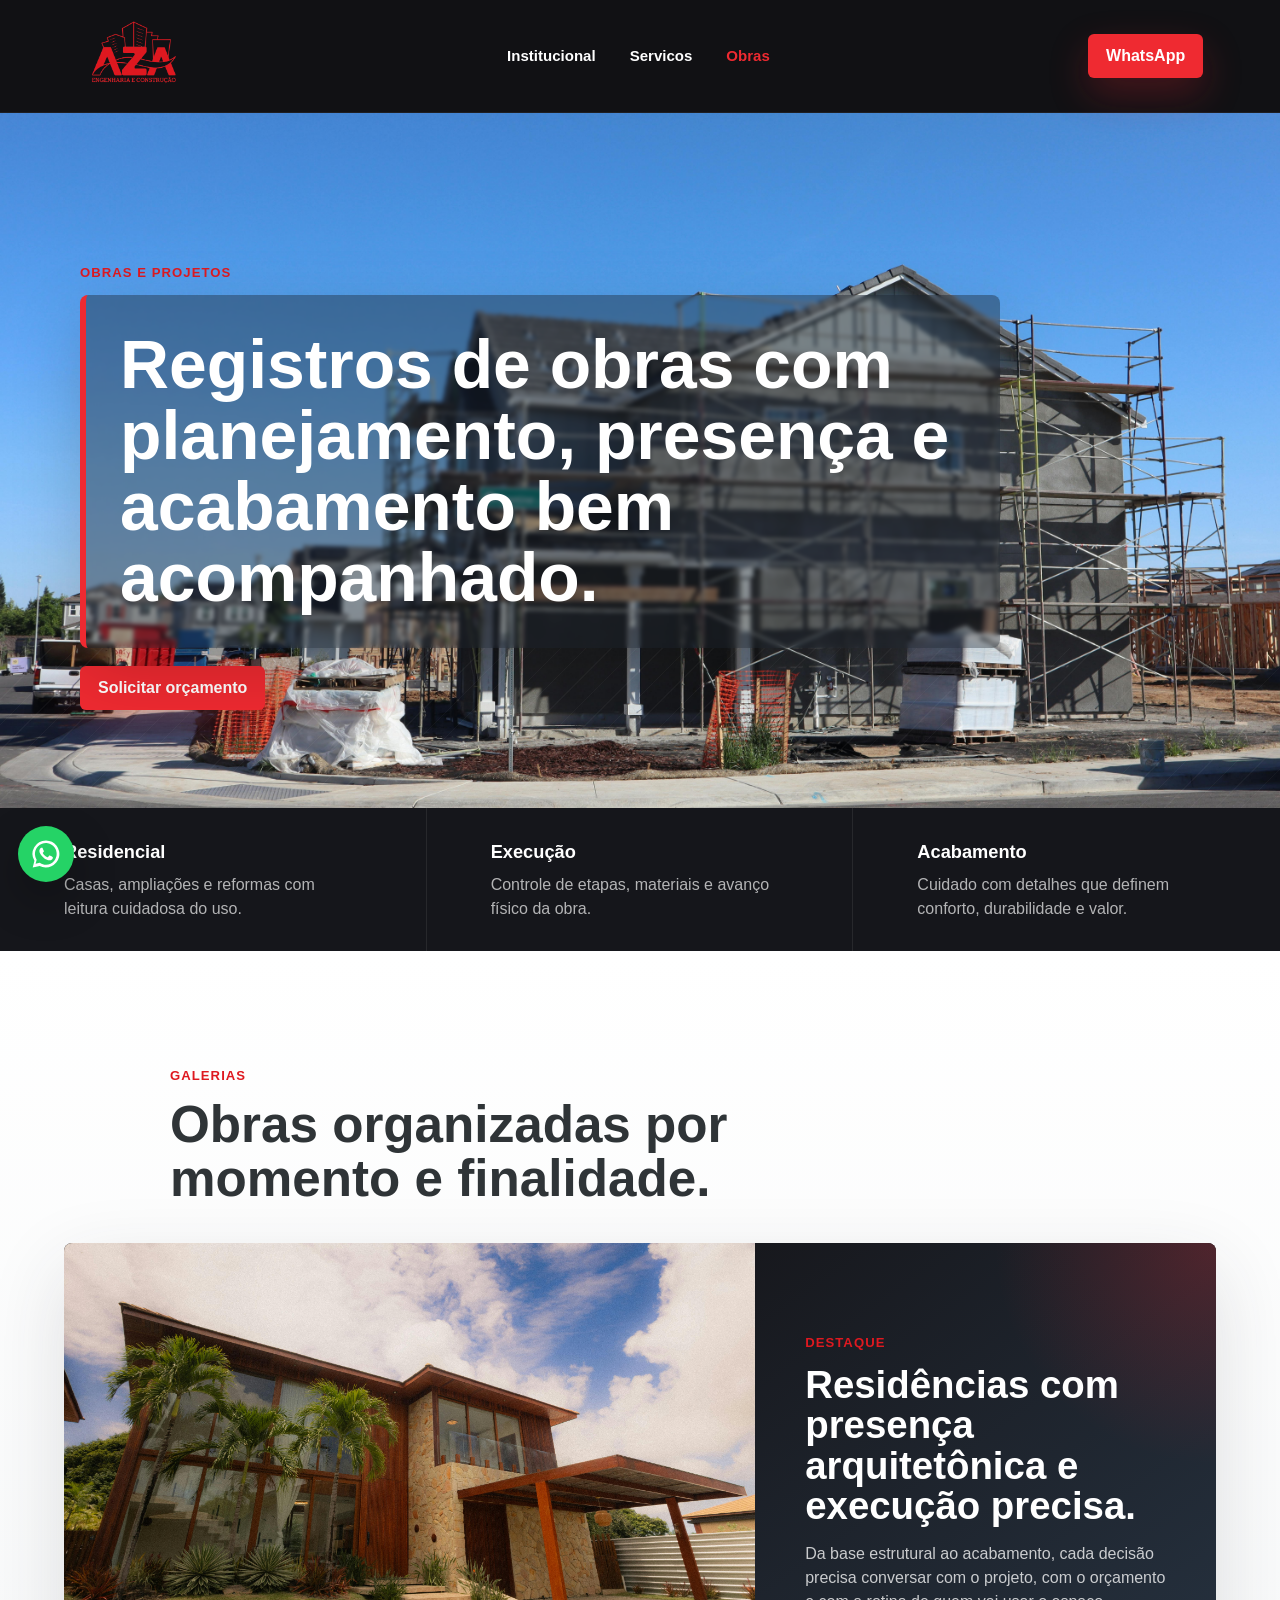
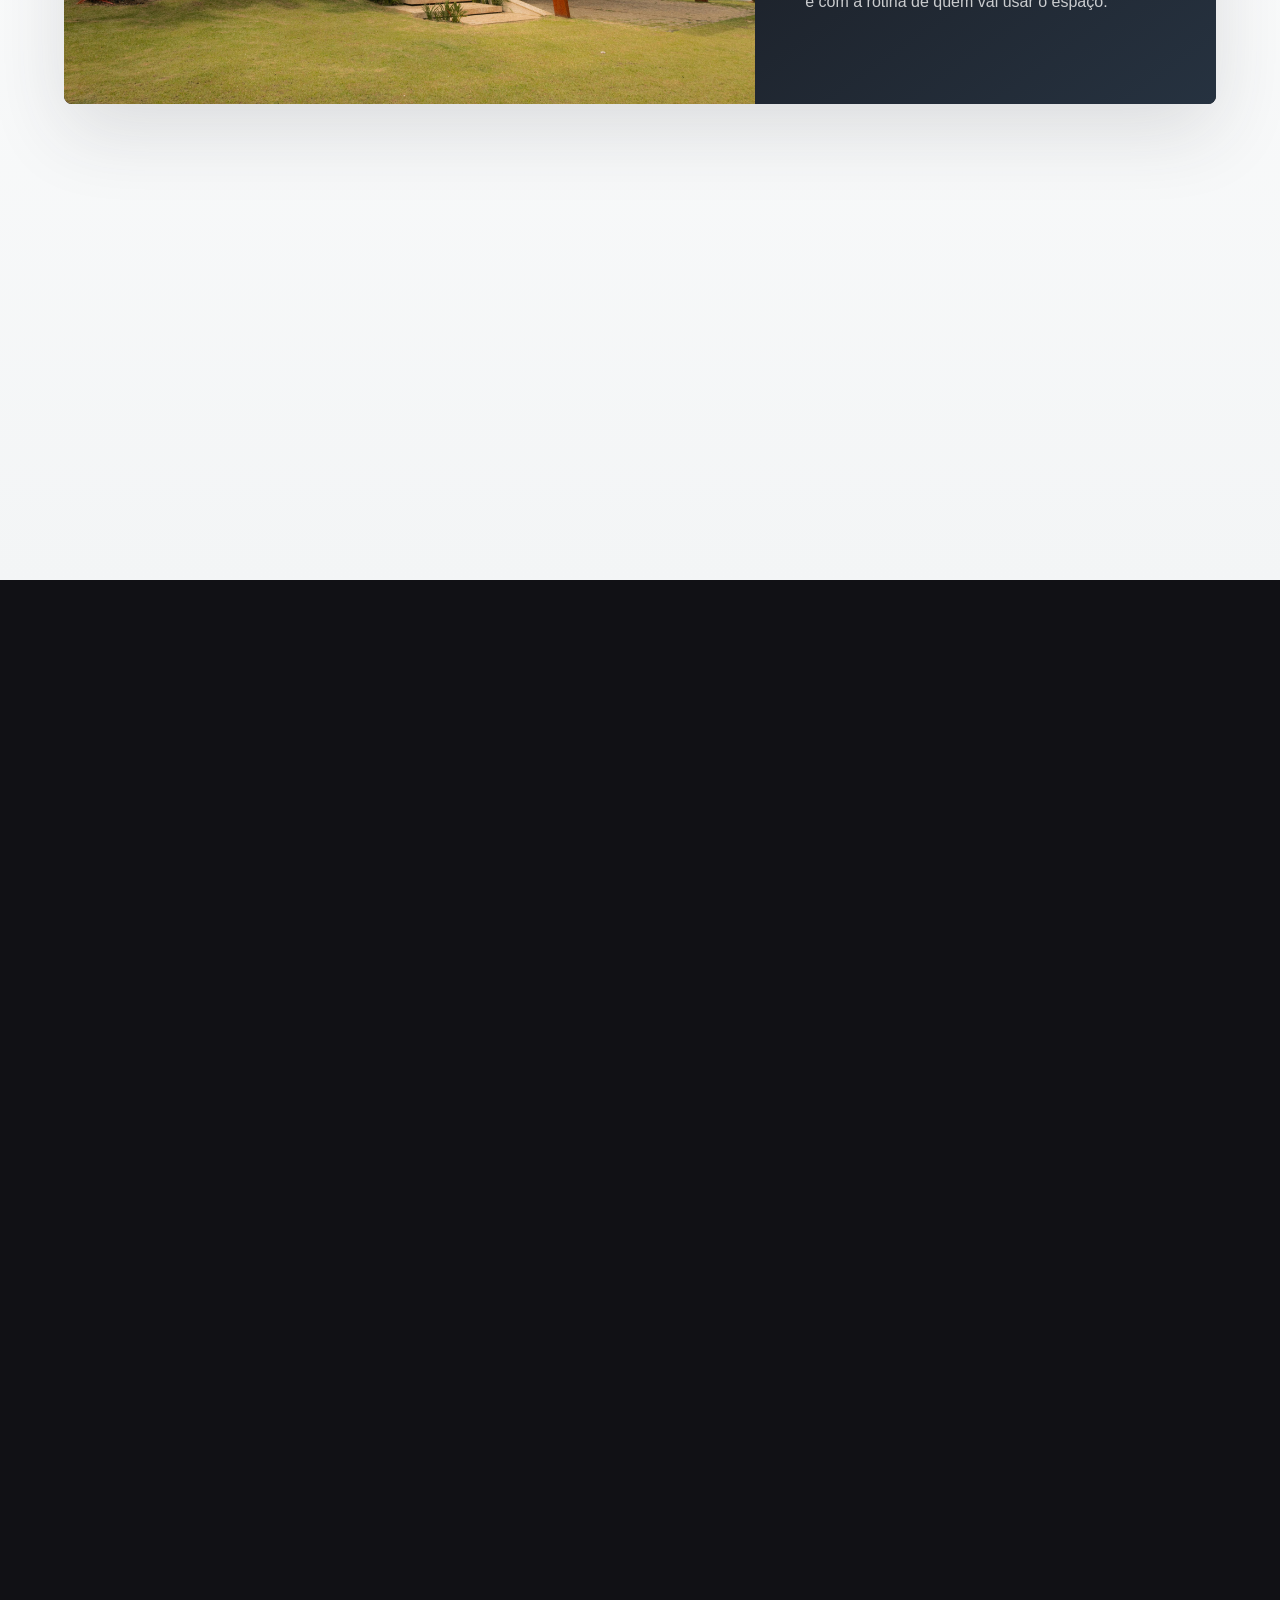
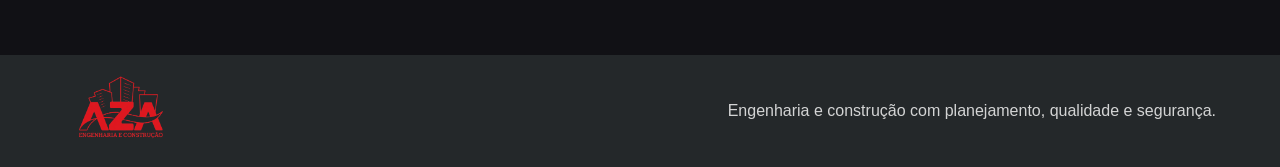
==== obras.html @ b83a1d50 "Separa pagina de obras" ====
<!doctype html>
<html lang="pt-BR">
  <head>
    <meta charset="utf-8">
    <meta name="viewport" content="width=device-width, initial-scale=1">
    <meta name="description" content="Obras e projetos da AZA Engenharia e Construção: registros de execução, acompanhamento técnico, reformas e construções.">
    <title>Obras | AZA Engenharia e Construção</title>
    <link rel="icon" href="assets/logos/favicon.ico" sizes="any">
    <link rel="icon" href="assets/logos/favicon-32x32.png" type="image/png" sizes="32x32">
    <link rel="icon" href="assets/logos/favicon-16x16.png" type="image/png" sizes="16x16">
    <link rel="apple-touch-icon" href="assets/logos/apple-touch-icon.png">
    <meta name="theme-color" content="#DE1920">
    <link rel="stylesheet" href="css/styles.css">
  </head>
  <body>
    <header class="site-header" aria-label="Cabecalho">
      <a class="brand" href="index.html" aria-label="AZA Engenharia e Construcao">
        <img src="assets/logos/aza-logo.png" alt="AZA Engenharia e Construção">
      </a>
      <nav class="nav" aria-label="Navegacao principal">
        <a href="index.html#sobre">Institucional</a>
        <a href="index.html#servicos">Servicos</a>
        <a class="is-active" href="obras.html">Obras</a>
      </nav>
      <a class="header-action" href="https://wa.me/5537999940536" target="_blank" rel="noopener">WhatsApp</a>
    </header>

    <main id="inicio">
      <section class="works-hero">
        <img src="assets/images/pexels-d-goug-211350543-37175980.jpg" alt="">
        <div class="works-hero-content">
          <p class="eyebrow">Obras e projetos</p>
          <h1>Registros de obras com planejamento, presença e acabamento bem acompanhado.</h1>
          <div class="hero-actions">
            <a class="btn btn-primary" href="https://wa.me/5537999940536" target="_blank" rel="noopener">Solicitar orçamento</a>
          </div>
        </div>
      </section>

      <section class="portfolio-intro reveal-group" aria-label="Resumo das obras">
        <div class="reveal">
          <strong>Residencial</strong>
          <span>Casas, ampliações e reformas com leitura cuidadosa do uso.</span>
        </div>
        <div class="reveal">
          <strong>Execução</strong>
          <span>Controle de etapas, materiais e avanço físico da obra.</span>
        </div>
        <div class="reveal">
          <strong>Acabamento</strong>
          <span>Cuidado com detalhes que definem conforto, durabilidade e valor.</span>
        </div>
      </section>

      <section class="section works-page">
        <div class="section-heading reveal">
          <p class="eyebrow">Galerias</p>
          <h2>Obras organizadas por momento e finalidade.</h2>
        </div>

        <div class="project-feature reveal">
          <img src="assets/images/pexels-alef-morais-336305364-34277690.jpg" alt="Residencia contemporanea com fachada em madeira, vidro e pedra">
          <div class="project-feature-copy">
            <p class="eyebrow">Destaque</p>
            <h3>Residências com presença arquitetônica e execução precisa.</h3>
            <p>Da base estrutural ao acabamento, cada decisão precisa conversar com o projeto, com o orçamento e com a rotina de quem vai usar o espaço.</p>
          </div>
        </div>

        <div class="work-grid work-grid-large reveal-group">
          <figure class="reveal work-item">
            <button class="work-trigger" type="button" data-gallery="residencial" aria-label="Abrir galeria de obras residenciais">
              <img src="assets/images/pexels-alef-morais-336305364-34277690.jpg" alt="Fachada residencial contemporanea">
              <figcaption>
                <strong>Obras residenciais</strong>
                <span>Casas, fachadas e soluções para morar melhor.</span>
              </figcaption>
            </button>
          </figure>
          <figure class="reveal work-item">
            <button class="work-trigger" type="button" data-gallery="execucao" aria-label="Abrir galeria de obras em execução">
              <img src="assets/images/pexels-construccion-total-2464540-12222682.jpg" alt="Obra em alvenaria com equipe em execução">
              <figcaption>
                <strong>Execução em campo</strong>
                <span>Estrutura, alvenaria, canteiro e acompanhamento.</span>
              </figcaption>
            </button>
          </figure>
          <figure class="reveal work-item">
            <button class="work-trigger" type="button" data-gallery="reformas" aria-label="Abrir galeria de reformas e ampliações">
              <img src="assets/images/pexels-mikael-blomkvist-8961555.jpg" alt="Equipe trabalhando em reforma residencial">
              <figcaption>
                <strong>Reformas e ampliações</strong>
                <span>Intervenções planejadas para atualizar espaços.</span>
              </figcaption>
            </button>
          </figure>
        </div>
      </section>

      <section class="portfolio-mosaic reveal-group" aria-label="Composição visual de obras">
        <img class="reveal mosaic-tall" src="assets/images/pexels-amar-35120035.jpg" alt="Detalhe arquitetônico de residencia">
        <img class="reveal" src="assets/images/pexels-artbovich-7598378.jpg" alt="Ambiente construido com acabamento contemporaneo">
        <img class="reveal" src="assets/images/pexels-construccion-total-2464540-32291649.jpg" alt="Canteiro de obras com estrutura em execução">
        <img class="reveal mosaic-wide" src="assets/images/pexels-francesco-ungaro-15798786.jpg" alt="Edificio com linhas arquitetonicas urbanas">
      </section>

      <section class="cta-band reveal" id="contato">
        <div>
          <p class="eyebrow">Contato</p>
          <h2>Quer planejar sua próxima obra?</h2>
          <p>Envie uma mensagem para alinhar escopo, prazo, localização e próximos passos.</p>
        </div>
        <div class="contact-actions">
          <a class="btn btn-primary" href="https://wa.me/5537999940536" target="_blank" rel="noopener">Chamar no WhatsApp</a>
          <a class="contact-link" href="mailto:julianoaza@hotmail.com">julianoaza@hotmail.com</a>
          <a class="contact-link" href="tel:+5537999940536">(37) 9 9994-0536</a>
        </div>
      </section>
    </main>

    <footer class="site-footer">
      <img src="assets/logos/aza-logo.png" alt="AZA Engenharia e Construção">
      <p>Engenharia e construção com planejamento, qualidade e segurança.</p>
    </footer>

    <a class="floating-whatsapp" href="https://wa.me/5537999940536" target="_blank" rel="noopener" aria-label="Chamar a AZA no WhatsApp">
      <svg viewBox="0 0 32 32" aria-hidden="true">
        <path d="M16.04 3.2A12.72 12.72 0 0 0 5.12 22.45L3.5 28.8l6.5-1.55A12.74 12.74 0 1 0 16.04 3.2Zm0 22.95c-2.05 0-3.96-.6-5.57-1.64l-.4-.25-3.86.92 1-3.75-.27-.42a10.22 10.22 0 1 1 9.1 5.14Zm5.72-7.63c-.31-.16-1.84-.91-2.13-1.01-.28-.11-.49-.16-.7.16-.2.31-.8 1.01-.98 1.21-.18.21-.36.23-.67.08-.31-.16-1.31-.48-2.5-1.54a9.35 9.35 0 0 1-1.73-2.14c-.18-.31-.02-.48.14-.64.14-.14.31-.36.47-.54.15-.18.2-.31.31-.52.1-.21.05-.39-.03-.54-.08-.16-.7-1.68-.96-2.3-.25-.6-.5-.52-.7-.53h-.6c-.21 0-.54.08-.83.39-.28.31-1.09 1.07-1.09 2.61s1.12 3.03 1.28 3.24c.16.21 2.2 3.36 5.33 4.71.75.32 1.33.51 1.78.65.75.24 1.43.2 1.97.12.6-.09 1.84-.75 2.1-1.48.26-.73.26-1.35.18-1.48-.08-.13-.28-.21-.6-.37Z"/>
      </svg>
    </a>

    <div class="gallery-modal" id="gallery-modal" aria-hidden="true">
      <div class="gallery-backdrop" data-gallery-close></div>
      <section class="gallery-dialog" role="dialog" aria-modal="true" aria-labelledby="gallery-title">
        <div class="gallery-header">
          <div>
            <p class="eyebrow">Galeria</p>
            <h2 id="gallery-title">Obras residenciais</h2>
          </div>
          <button class="gallery-close" type="button" data-gallery-close aria-label="Fechar galeria">×</button>
        </div>
        <div class="gallery-stage">
          <button class="gallery-nav gallery-prev" type="button" data-gallery-prev aria-label="Imagem anterior">‹</button>
          <img id="gallery-image" src="" alt="">
          <button class="gallery-nav gallery-next" type="button" data-gallery-next aria-label="Próxima imagem">›</button>
        </div>
        <p class="gallery-caption" id="gallery-caption"></p>
        <div class="gallery-thumbs" id="gallery-thumbs" aria-label="Miniaturas da galeria"></div>
      </section>
    </div>
    <script src="js/main.js"></script>
  </body>
</html>
---- css/styles.css ----
:root {
  --red: #de1920;
  --red-bright: #ef2a31;
  --red-dark: #9f1117;
  --red-soft: #fde6e7;
  --blue: #4f6f92;
  --blue-bright: #2ba7ff;
  --blue-dark: #234b70;
  --ink: #111115;
  --night: #292932;
  --graphite: #2f3437;
  --muted: #687277;
  --concrete: #e6e6e6;
  --paper: #ffffff;
  --off-white: #f7f8f8;
  --display: Georgia, "Times New Roman", serif;
  --body: Inter, Montserrat, "Segoe UI", Arial, sans-serif;
}

* {
  box-sizing: border-box;
}

html {
  scroll-behavior: smooth;
}

body {
  margin: 0;
  color: var(--graphite);
  background: var(--ink);
  font-family: var(--body);
  line-height: 1.5;
}

body.modal-open {
  overflow: hidden;
}

img {
  display: block;
  max-width: 100%;
}

a {
  color: inherit;
  text-decoration: none;
}

.site-header {
  position: sticky;
  top: 0;
  z-index: 10;
  display: flex;
  align-items: center;
  justify-content: space-between;
  gap: 24px;
  min-height: 86px;
  padding: 14px clamp(18px, 6vw, 80px);
  border-bottom: 1px solid rgba(255, 255, 255, .06);
  background: rgba(17, 17, 21, .94);
  backdrop-filter: blur(14px);
}

.brand img {
  width: 112px;
  height: auto;
}

.nav {
  display: flex;
  align-items: center;
  gap: clamp(14px, 3vw, 34px);
  color: var(--paper);
  font-size: .94rem;
  font-weight: 700;
}

.nav a:hover {
  color: var(--red-bright);
}

.nav a.is-active {
  color: var(--red-bright);
}

.header-action,
.btn {
  display: inline-flex;
  align-items: center;
  justify-content: center;
  min-height: 44px;
  padding: 0 18px;
  border-radius: 6px;
  font-weight: 800;
  line-height: 1;
}

.header-action {
  color: var(--paper);
  background: var(--red-bright);
  box-shadow: 0 16px 38px rgba(215, 38, 46, .28);
}

.header-action:hover {
  background: var(--red);
}

.hero {
  position: relative;
  min-height: calc(100vh - 86px);
  overflow: hidden;
  color: var(--paper);
  background:
    radial-gradient(circle at 88% 22%, rgba(43, 167, 255, .22), transparent 28%),
    linear-gradient(145deg, var(--ink), var(--night) 58%, #202027);
}

.hero-content {
  position: relative;
  display: grid;
  grid-template-columns: minmax(0, .9fr) minmax(360px, .86fr);
  align-items: center;
  gap: clamp(34px, 6vw, 96px);
  width: min(1220px, calc(100% - 36px));
  min-height: calc(100vh - 86px);
  margin: 0 auto;
  padding: clamp(54px, 8vw, 96px) 0 clamp(60px, 8vw, 104px);
}

.hero::before {
  position: absolute;
  right: -16vw;
  bottom: -12vw;
  width: 54vw;
  height: 54vw;
  content: "";
  border: 1px solid rgba(255, 255, 255, .09);
  border-radius: 50%;
}

.hero::after {
  position: absolute;
  inset: auto 0 0;
  height: 160px;
  content: "";
  background:
    linear-gradient(180deg, transparent, rgba(17, 17, 21, .74)),
    repeating-linear-gradient(135deg, rgba(255, 255, 255, .07) 0 1px, transparent 1px 19px);
  pointer-events: none;
}

.eyebrow {
  margin: 0 0 12px;
  color: var(--red);
  font-size: .82rem;
  font-weight: 900;
  letter-spacing: .08em;
  text-transform: uppercase;
}

.hero .eyebrow,
.cta-band .eyebrow {
  color: var(--red-bright);
}

h1,
h2,
h3,
p {
  overflow-wrap: anywhere;
}

h1,
h2 {
  margin: 0;
  line-height: 1.05;
}

h1 {
  max-width: 720px;
  font-family: var(--body);
  font-size: clamp(2.72rem, 6.4vw, 5.65rem);
  font-weight: 900;
  letter-spacing: 0;
}

h2 {
  max-width: 760px;
  font-family: var(--body);
  font-size: clamp(2rem, 4vw, 3.6rem);
  font-weight: 900;
}

h3 {
  margin: 0 0 10px;
  font-size: 1.12rem;
  line-height: 1.2;
}

.hero-text {
  max-width: 610px;
  margin: 22px 0 0;
  color: rgba(255, 255, 255, .9);
  font-size: clamp(1.02rem, 1.8vw, 1.2rem);
}

.hero-copy {
  position: relative;
  z-index: 1;
  animation: hero-copy-in .85s cubic-bezier(.2, .8, .2, 1) both;
}

.hero-copy h1::after {
  display: inline;
  color: var(--red-bright);
  content: ".";
}

.hero-actions,
.contact-actions {
  display: flex;
  flex-wrap: wrap;
  gap: 12px;
  margin-top: 24px;
}

.btn-primary {
  color: var(--paper);
  background: var(--red-bright);
  box-shadow: 0 18px 42px rgba(215, 38, 46, .26);
}

.btn-primary:hover {
  background: var(--red);
}

.btn-secondary {
  color: var(--paper);
  border: 1px solid rgba(255, 255, 255, .55);
  background: rgba(255, 255, 255, .08);
}

.hero-visual {
  position: relative;
  z-index: 1;
  min-height: 520px;
  animation: hero-visual-in 1s cubic-bezier(.2, .8, .2, 1) .12s both;
}

.hero-visual::before,
.hero-visual::after {
  position: absolute;
  content: "";
  pointer-events: none;
}

.hero-visual::before {
  inset: 28px -18px -28px 58px;
  border: 1px solid rgba(255, 255, 255, .12);
  border-radius: 36px;
}

.hero-visual::after {
  right: -34px;
  top: 42px;
  width: 132px;
  height: 132px;
  border-radius: 30px;
  background: linear-gradient(135deg, rgba(255, 63, 85, .78), rgba(43, 167, 255, .78));
  filter: blur(.2px);
  transform: rotate(12deg);
}

.hero-visual img {
  position: absolute;
  inset: 0;
  width: 100%;
  height: 100%;
  object-fit: cover;
  border-radius: 44px 44px 44px 8px;
  box-shadow: 0 36px 80px rgba(0, 0, 0, .36);
}

.hero-visual img::selection {
  background: transparent;
}

.hero-badge {
  position: absolute;
  left: -28px;
  bottom: 34px;
  width: min(280px, 74%);
  padding: 18px 20px;
  border: 1px solid rgba(255, 255, 255, .14);
  border-radius: 12px;
  color: var(--paper);
  background: rgba(17, 17, 21, .74);
  backdrop-filter: blur(12px);
  box-shadow: 0 20px 46px rgba(0, 0, 0, .26);
}

.hero-badge strong,
.hero-badge span {
  display: block;
}

.hero-badge strong {
  color: var(--red-bright);
  font-size: .8rem;
  letter-spacing: .08em;
}

.hero-badge span {
  margin-top: 3px;
  font-weight: 800;
}

.intro-strip {
  display: grid;
  grid-template-columns: repeat(3, 1fr);
  border-bottom: 1px solid rgba(255, 255, 255, .08);
  color: var(--paper);
  background: #15161b;
}

.intro-strip div {
  min-height: 128px;
  padding: 28px clamp(18px, 4vw, 52px);
  border-right: 1px solid rgba(255, 255, 255, .08);
}

.intro-strip div:last-child {
  border-right: 0;
}

.intro-strip strong,
.intro-strip span {
  display: block;
}

.intro-strip strong {
  margin-bottom: 6px;
  color: var(--paper);
  font-size: 1.1rem;
}

.intro-strip span {
  color: rgba(255, 255, 255, .68);
}

.section {
  padding: clamp(64px, 9vw, 116px) clamp(18px, 5vw, 72px);
  background: var(--paper);
}

.section-heading {
  max-width: 940px;
  margin: 0 auto 38px;
}

.service-grid,
.work-grid {
  display: grid;
  width: min(1180px, 100%);
  margin: 0 auto;
  gap: 18px;
}

.service-grid {
  grid-template-columns: repeat(4, 1fr);
}

.service-card {
  min-height: 318px;
  border: 0;
  border-radius: 14px;
  background: transparent;
  perspective: 1200px;
}

.service-card:focus {
  outline: 0;
}

.service-card:focus-visible .service-card-inner {
  outline: 3px solid rgba(79, 111, 146, .48);
  outline-offset: 5px;
}

.service-card-inner {
  position: relative;
  width: 100%;
  height: 100%;
  min-height: 318px;
  border-radius: 14px;
  box-shadow: 0 24px 68px rgba(47, 52, 55, .12);
  transform-style: preserve-3d;
  transition: transform .72s cubic-bezier(.2, .8, .2, 1), box-shadow .32s ease;
}

.service-card:hover .service-card-inner,
.service-card:focus-within .service-card-inner,
.service-card:focus .service-card-inner {
  box-shadow: 0 34px 88px rgba(47, 52, 55, .18);
  transform: rotateY(180deg);
}

.service-face {
  position: absolute;
  inset: 0;
  display: flex;
  flex-direction: column;
  justify-content: flex-end;
  overflow: hidden;
  padding: 26px;
  border-radius: 14px;
  backface-visibility: hidden;
}

.service-front {
  color: var(--paper);
  background: var(--ink);
}

.service-front::before,
.service-front::after {
  position: absolute;
  inset: 0;
  content: "";
}

.service-front::before {
  z-index: 1;
  background:
    linear-gradient(180deg, rgba(17, 17, 21, 0), rgba(17, 17, 21, .76)),
    linear-gradient(135deg, rgba(222, 25, 32, .34), rgba(35, 75, 112, .18) 46%, transparent);
}

.service-front::after {
  z-index: 2;
  background: repeating-linear-gradient(135deg, rgba(255, 255, 255, .13) 0 1px, transparent 1px 18px);
  opacity: .18;
}

.service-front img {
  position: absolute;
  inset: 0;
  width: 100%;
  height: 100%;
  object-fit: cover;
  transition: transform .72s cubic-bezier(.2, .8, .2, 1);
}

.service-card:hover .service-front img,
.service-card:focus .service-front img {
  transform: scale(1.08);
}

.service-front .service-icon,
.service-front h3 {
  position: relative;
  z-index: 3;
}

.service-back {
  color: var(--paper);
  background:
    radial-gradient(circle at 20% 0, rgba(239, 42, 49, .32), transparent 38%),
    linear-gradient(145deg, var(--ink), var(--blue-dark));
  transform: rotateY(180deg);
}

.service-back::after {
  position: absolute;
  right: -68px;
  bottom: -74px;
  width: 190px;
  height: 190px;
  content: "";
  border: 1px solid rgba(255, 255, 255, .13);
  border-radius: 50%;
}

.service-icon {
  display: inline-flex;
  align-items: center;
  justify-content: center;
  width: 42px;
  height: 42px;
  margin-bottom: 22px;
  border-radius: 6px;
  color: var(--paper);
  background: linear-gradient(135deg, var(--red-bright), var(--red-dark));
  font-weight: 900;
}

.service-card p {
  margin: 0;
  color: rgba(255, 255, 255, .78);
}

.service-card h3,
.service-card p,
.service-card .service-icon {
  position: relative;
  z-index: 1;
}

.about-band {
  position: relative;
  display: grid;
  grid-template-columns: minmax(0, 1.1fr) minmax(320px, .9fr);
  overflow: hidden;
  color: var(--paper);
  background:
    radial-gradient(circle at 78% 48%, rgba(222, 25, 32, .12), transparent 25%),
    radial-gradient(circle at 92% 18%, rgba(79, 111, 146, .16), transparent 28%),
    linear-gradient(100deg, #242a32 0%, #20252c 48%, #191d23 100%);
}

.about-band::before {
  position: absolute;
  inset: 0;
  content: "";
  background:
    radial-gradient(circle at 79% 52%, rgba(222, 25, 32, .13), transparent 20%),
    linear-gradient(90deg, transparent 0 42%, rgba(255, 255, 255, .025) 62%, transparent);
  pointer-events: none;
}

.about-copy {
  position: relative;
  z-index: 1;
  padding: clamp(46px, 6vw, 74px) clamp(18px, 7vw, 96px);
}

.about-copy p:not(.eyebrow) {
  max-width: 650px;
  color: rgba(255, 255, 255, .72);
  font-size: 1.04rem;
}

.about-panel {
  position: relative;
  z-index: 1;
  display: grid;
  min-height: 330px;
  overflow: hidden;
  place-items: center;
  padding: 28px 42px;
  background: transparent;
}

.about-panel::after {
  position: absolute;
  right: -16%;
  bottom: -28%;
  width: 52%;
  aspect-ratio: 1;
  content: "";
  border: 1px solid rgba(222, 25, 32, .16);
  border-radius: 50%;
}

.animated-logo {
  position: relative;
  width: min(500px, 88%);
  aspect-ratio: 1448 / 1086;
  filter: drop-shadow(0 34px 58px rgba(0, 0, 0, .32));
}

.logo-layer {
  position: absolute;
  inset: 0;
  width: 100%;
  height: 100%;
  object-fit: contain;
  filter: invert(18%) sepia(95%) saturate(4400%) hue-rotate(349deg) brightness(96%) contrast(98%);
  pointer-events: none;
}

.logo-buildings {
  opacity: 0;
  clip-path: inset(100% 0 0 0);
  transform: translateY(38px);
  transform-origin: 50% 70%;
}

.logo-letters {
  opacity: 0;
  transform: translateY(22px) scale(.93);
  transform-origin: 50% 58%;
}

.logo-swoosh {
  opacity: 0;
  transform: translateX(-48px);
}

.logo-phrase {
  opacity: 0;
  transform: translateY(12px);
}

.about-panel.is-visible .logo-buildings {
  animation: buildings-reveal 1.15s cubic-bezier(.2, .8, .2, 1) both;
}

.about-panel.is-visible .logo-letters {
  animation: letters-settle .78s cubic-bezier(.2, .8, .2, 1) .34s both;
}

.about-panel.is-visible .logo-swoosh {
  animation: swoosh-settle .82s cubic-bezier(.2, .8, .2, 1) .56s both;
}

.about-panel.is-visible .logo-phrase {
  animation: phrase-in .62s ease .82s both;
}

.logo-shine {
  position: absolute;
  left: 22%;
  top: 52%;
  width: 58%;
  height: 13%;
  overflow: hidden;
  border-radius: 999px;
  opacity: 1;
  transform: rotate(-5deg);
  pointer-events: none;
}

.logo-shine::before {
  position: absolute;
  inset: -80% auto -80% -35%;
  width: 28%;
  content: "";
  background: linear-gradient(90deg, transparent, rgba(255, 255, 255, .95), rgba(239, 42, 49, .38), transparent);
  transform: skewX(-20deg);
}

.about-panel.is-visible .logo-shine::before {
  animation: shine-sweep 1.55s ease-in-out .95s 1 both;
}

.logo-spark {
  position: absolute;
  right: 8.5%;
  top: 49%;
  width: 18px;
  height: 18px;
  opacity: 0;
  clip-path: polygon(50% 0, 58% 39%, 100% 50%, 58% 61%, 50% 100%, 42% 61%, 0 50%, 42% 39%);
  background: rgba(255, 255, 255, .9);
  filter: drop-shadow(0 0 7px rgba(255, 255, 255, .72)) drop-shadow(0 0 12px rgba(239, 42, 49, .5)) blur(.25px);
  pointer-events: none;
}

.about-panel.is-visible .logo-spark {
  animation: spark-pop 1.55s ease-in-out .95s 1 both;
}

.works {
  background: var(--paper);
}

.works-hero {
  position: relative;
  display: grid;
  min-height: calc(86vh - 86px);
  overflow: hidden;
  color: var(--paper);
  background: var(--ink);
  place-items: end start;
}

.works-hero > img {
  position: absolute;
  inset: 0;
  width: 100%;
  height: 100%;
  object-fit: cover;
}

.works-hero::before {
  position: absolute;
  inset: 0;
  content: "";
  background:
    linear-gradient(90deg, rgba(17, 17, 21, .9), rgba(17, 17, 21, .5) 46%, rgba(17, 17, 21, .16)),
    linear-gradient(0deg, rgba(17, 17, 21, .82), transparent 56%);
}

.works-hero::after {
  position: absolute;
  inset: auto 0 0;
  height: 160px;
  content: "";
  background: repeating-linear-gradient(135deg, rgba(255, 255, 255, .12) 0 1px, transparent 1px 18px);
  opacity: .28;
  pointer-events: none;
}

.works-hero-content {
  position: relative;
  z-index: 1;
  width: min(1120px, calc(100% - 36px));
  margin: 0 auto;
  padding: clamp(86px, 12vw, 150px) 0 clamp(58px, 9vw, 98px);
}

.works-hero h1 {
  max-width: 920px;
  padding: clamp(18px, 3vw, 34px);
  border-left: 6px solid var(--red-bright);
  border-radius: 8px;
  background: rgba(24, 32, 42, .42);
  box-shadow: 0 24px 70px rgba(0, 0, 0, .18);
  backdrop-filter: blur(2px);
  font-size: clamp(2.42rem, 5.3vw, 5.1rem);
}

.works-hero .hero-actions {
  margin-top: 18px;
}

.portfolio-intro {
  display: grid;
  grid-template-columns: repeat(3, 1fr);
  color: var(--paper);
  background: #15161b;
}

.portfolio-intro div {
  min-height: 142px;
  padding: 30px clamp(18px, 5vw, 68px);
  border-right: 1px solid rgba(255, 255, 255, .08);
}

.portfolio-intro div:last-child {
  border-right: 0;
}

.portfolio-intro strong,
.portfolio-intro span {
  display: block;
}

.portfolio-intro strong {
  margin-bottom: 8px;
  color: var(--paper);
  font-size: 1.14rem;
}

.portfolio-intro span {
  max-width: 360px;
  color: rgba(255, 255, 255, .68);
}

.works-page {
  background:
    linear-gradient(180deg, var(--paper), #f3f5f6);
}

.project-feature {
  display: grid;
  grid-template-columns: minmax(0, 1.08fr) minmax(300px, .72fr);
  align-items: stretch;
  width: min(1180px, 100%);
  margin: 0 auto 20px;
  overflow: hidden;
  border-radius: 8px;
  background: var(--ink);
  box-shadow: 0 26px 78px rgba(47, 52, 55, .14);
}

.project-feature img {
  width: 100%;
  height: 100%;
  min-height: 390px;
  object-fit: cover;
}

.project-feature-copy {
  display: flex;
  flex-direction: column;
  justify-content: center;
  padding: clamp(28px, 4vw, 50px);
  color: var(--paper);
  background:
    radial-gradient(circle at 100% 0, rgba(239, 42, 49, .24), transparent 34%),
    linear-gradient(145deg, #17181d, #263240);
}

.project-feature-copy h3 {
  max-width: 520px;
  margin-bottom: 16px;
  font-size: clamp(1.65rem, 3vw, 2.55rem);
  line-height: 1.05;
}

.project-feature-copy p:not(.eyebrow) {
  max-width: 520px;
  margin: 0;
  color: rgba(255, 255, 255, .76);
}

.work-grid {
  grid-template-columns: repeat(2, 1fr);
}

.work-grid-large {
  grid-template-columns: repeat(3, 1fr);
}

figure {
  margin: 0;
  overflow: hidden;
  border-radius: 8px;
  background: var(--off-white);
  box-shadow: 0 22px 58px rgba(47, 52, 55, .08);
  transition: transform .32s ease, box-shadow .32s ease;
}

figure:hover {
  box-shadow: 0 30px 76px rgba(47, 52, 55, .14);
  transform: translateY(-6px);
}

.work-trigger {
  display: block;
  width: 100%;
  padding: 0;
  border: 0;
  color: inherit;
  background: transparent;
  cursor: pointer;
  font: inherit;
  text-align: left;
}

.work-trigger:focus-visible {
  outline: 3px solid rgba(79, 111, 146, .48);
  outline-offset: 5px;
}

figure img {
  width: 100%;
  aspect-ratio: 16 / 10;
  object-fit: cover;
}

figcaption {
  padding: 16px 18px;
  border-top: 4px solid var(--blue);
  font-weight: 800;
}

figcaption strong,
figcaption span {
  display: block;
}

figcaption span {
  margin-top: 4px;
  color: var(--muted);
  font-size: .92rem;
  font-weight: 700;
}

.portfolio-mosaic {
  display: grid;
  grid-template-columns: 1.05fr .95fr 1fr;
  grid-auto-rows: minmax(220px, 28vw);
  gap: 14px;
  padding: 14px;
  background: var(--ink);
}

.portfolio-mosaic img {
  width: 100%;
  height: 100%;
  min-height: 220px;
  object-fit: cover;
  border-radius: 8px;
}

.mosaic-tall {
  grid-row: span 2;
}

.mosaic-wide {
  grid-column: span 2;
}

.gallery-modal {
  position: fixed;
  inset: 0;
  z-index: 50;
  display: grid;
  place-items: center;
  padding: 22px;
  opacity: 0;
  pointer-events: none;
  transition: opacity .28s ease;
}

.gallery-modal.is-open {
  opacity: 1;
  pointer-events: auto;
}

.gallery-backdrop {
  position: absolute;
  inset: 0;
  background: rgba(17, 17, 21, .82);
  backdrop-filter: blur(10px);
}

.gallery-dialog {
  position: relative;
  width: min(980px, 100%);
  max-height: calc(100vh - 44px);
  overflow: hidden;
  padding: clamp(16px, 2.2vw, 24px);
  border: 1px solid rgba(255, 255, 255, .12);
  border-radius: 16px;
  color: var(--paper);
  background:
    radial-gradient(circle at 18% 0, rgba(222, 25, 32, .2), transparent 30%),
    linear-gradient(145deg, #15161b, #242833);
  box-shadow: 0 34px 100px rgba(0, 0, 0, .46);
  transform: translateY(18px) scale(.98);
  transition: transform .28s ease;
}

.gallery-modal.is-open .gallery-dialog {
  transform: translateY(0) scale(1);
}

.gallery-header {
  display: flex;
  align-items: flex-start;
  justify-content: space-between;
  gap: 18px;
  margin-bottom: 14px;
}

.gallery-header h2 {
  font-size: clamp(1.55rem, 3vw, 2.55rem);
}

.gallery-close {
  display: grid;
  flex: 0 0 auto;
  width: 44px;
  height: 44px;
  place-items: center;
  border: 1px solid rgba(255, 255, 255, .16);
  border-radius: 50%;
  color: var(--paper);
  background: rgba(255, 255, 255, .08);
  cursor: pointer;
  font-size: 2rem;
  line-height: 1;
}

.gallery-stage {
  position: relative;
  display: flex;
  min-height: 0;
  overflow: hidden;
  align-items: center;
  justify-content: center;
  padding: 10px;
  border-radius: 12px;
  background: rgba(0, 0, 0, .22);
}

.gallery-stage img {
  width: auto;
  height: auto;
  max-width: 100%;
  max-height: min(50vh, 470px);
  object-fit: contain;
  border-radius: 8px;
}

.gallery-nav {
  position: absolute;
  top: 50%;
  z-index: 2;
  display: grid;
  width: 46px;
  height: 46px;
  place-items: center;
  border: 1px solid rgba(255, 255, 255, .16);
  border-radius: 50%;
  color: var(--paper);
  background: rgba(17, 17, 21, .68);
  cursor: pointer;
  font-size: 2.4rem;
  line-height: 1;
  transform: translateY(-50%);
}

.gallery-prev {
  left: 14px;
}

.gallery-next {
  right: 14px;
}

.gallery-caption {
  min-height: 20px;
  margin: 10px 0 12px;
  color: rgba(255, 255, 255, .76);
  font-weight: 700;
}

.gallery-thumbs {
  display: grid;
  grid-template-columns: repeat(6, 1fr);
  gap: 10px;
}

.gallery-thumb {
  height: clamp(48px, 7vh, 64px);
  overflow: hidden;
  padding: 0;
  border: 2px solid transparent;
  border-radius: 8px;
  background: rgba(255, 255, 255, .08);
  cursor: pointer;
}

.gallery-thumb.is-active {
  border-color: var(--red-bright);
}

.gallery-thumb img {
  width: 100%;
  height: 100%;
  object-fit: cover;
}

.cta-band {
  display: flex;
  align-items: center;
  justify-content: space-between;
  gap: 32px;
  padding: clamp(34px, 5vw, 58px) clamp(18px, 7vw, 96px);
  color: var(--paper);
  background:
    linear-gradient(110deg, rgba(17, 17, 21, .94), rgba(35, 75, 112, .9) 48%, rgba(142, 31, 36, .88)),
    var(--ink);
}

.cta-band h2 {
  max-width: 620px;
  font-size: clamp(2rem, 4vw, 3.1rem);
}

.cta-band p:not(.eyebrow) {
  max-width: 560px;
  margin: 16px 0 0;
  color: rgba(255, 255, 255, .86);
}

.contact-actions {
  justify-content: flex-end;
  min-width: min(390px, 100%);
  margin-top: 0;
}

.contact-link {
  display: block;
  width: 100%;
  color: rgba(255, 255, 255, .92);
  font-weight: 800;
  line-height: 1.2;
  text-align: right;
}

.site-footer {
  display: flex;
  align-items: center;
  justify-content: space-between;
  gap: 22px;
  min-height: 86px;
  padding: 14px clamp(18px, 5vw, 72px);
  color: rgba(255, 255, 255, .8);
  background: #24282a;
}

.site-footer img {
  width: 112px;
}

.site-footer p {
  max-width: 520px;
  margin: 0;
  text-align: right;
}

.floating-whatsapp {
  position: fixed;
  left: 18px;
  bottom: 18px;
  z-index: 20;
  display: grid;
  width: 56px;
  height: 56px;
  place-items: center;
  border: 0;
  border-radius: 50%;
  color: var(--paper);
  background: #25d366;
  box-shadow: 0 18px 44px rgba(0, 0, 0, .25);
  animation: whatsapp-float 3.8s ease-in-out infinite;
}

.floating-whatsapp svg {
  width: 34px;
  height: 34px;
  fill: currentColor;
}

.floating-whatsapp:hover {
  transform: translateY(-2px);
}

.reveal {
  opacity: 0;
  transform: translateY(34px);
  transition: opacity .7s ease, transform .7s cubic-bezier(.2, .8, .2, 1);
  transition-delay: var(--reveal-delay, 0ms);
}

.reveal.is-visible {
  opacity: 1;
  transform: translateY(0);
}

@keyframes hero-copy-in {
  from {
    opacity: 0;
    transform: translateY(24px);
  }
  to {
    opacity: 1;
    transform: translateY(0);
  }
}

@keyframes hero-visual-in {
  from {
    opacity: 0;
    transform: translateY(28px) scale(.96);
  }
  to {
    opacity: 1;
    transform: translateY(0) scale(1);
  }
}

@keyframes whatsapp-float {
  0%,
  100% {
    transform: translateY(0);
  }
  50% {
    transform: translateY(-5px);
  }
}

@keyframes buildings-reveal {
  from {
    opacity: 0;
    clip-path: inset(100% 0 0 0);
    transform: translateY(38px);
  }
  64% {
    opacity: 1;
  }
  to {
    opacity: 1;
    clip-path: inset(0 0 0 0);
    transform: translateY(0);
  }
}

@keyframes letters-settle {
  from {
    opacity: 0;
    transform: translateY(22px) scale(.93);
  }
  to {
    opacity: 1;
    transform: translateY(0) scale(1);
  }
}

@keyframes swoosh-settle {
  from {
    opacity: 0;
    transform: translateX(-48px);
  }
  to {
    opacity: 1;
    transform: translateX(0);
  }
}

@keyframes phrase-in {
  from {
    opacity: 0;
    transform: translateY(12px);
  }
  to {
    opacity: 1;
    transform: translateY(0);
  }
}

@keyframes shine-sweep {
  0%,
  10% {
    left: -35%;
    opacity: 0;
  }
  18% {
    opacity: .95;
  }
  34% {
    left: 112%;
    opacity: 0;
  }
  100% {
    left: 112%;
    opacity: 0;
  }
}

@keyframes spark-pop {
  0%,
  28%,
  100% {
    opacity: 0;
    transform: scale(.35) rotate(0deg);
  }
  34% {
    opacity: .9;
    transform: scale(.82) rotate(18deg);
  }
  43% {
    opacity: 0;
    transform: scale(1.35) rotate(38deg);
  }
}

@media (prefers-reduced-motion: reduce) {
  *,
  *::before,
  *::after {
    animation-duration: .001ms !important;
    animation-iteration-count: 1 !important;
    scroll-behavior: auto !important;
    transition-duration: .001ms !important;
  }

  .reveal {
    opacity: 1;
    transform: none;
  }
}

@media (max-width: 900px) {
  .site-header {
    flex-wrap: wrap;
    gap: 12px 18px;
    min-height: 0;
  }

  .nav {
    order: 3;
    width: 100%;
    justify-content: space-between;
  }

  .intro-strip,
  .portfolio-intro,
  .service-grid,
  .work-grid,
  .work-grid-large,
  .project-feature,
  .about-band {
    grid-template-columns: 1fr;
  }

  .intro-strip div {
    border-right: 0;
    border-bottom: 1px solid rgba(255, 255, 255, .08);
  }

  .portfolio-intro div {
    border-right: 0;
    border-bottom: 1px solid rgba(255, 255, 255, .08);
  }

  .hero-content {
    grid-template-columns: 1fr;
    min-height: auto;
    padding: 54px 0 68px;
  }

  .hero-visual {
    min-height: 390px;
  }

  .service-card,
  .service-card-inner {
    min-height: 280px;
  }

  .about-panel {
    min-height: 280px;
  }

  .project-feature img {
    min-height: 320px;
  }

  .portfolio-mosaic {
    grid-template-columns: 1fr 1fr;
    grid-auto-rows: minmax(190px, 38vw);
  }

  .cta-band,
  .site-footer {
    align-items: flex-start;
    flex-direction: column;
  }

  .contact-actions {
    justify-content: flex-start;
  }

  .contact-link,
  .site-footer p {
    text-align: left;
  }

  .gallery-thumbs {
    grid-template-columns: repeat(3, 1fr);
  }
}

@media (max-width: 560px) {
  .brand img {
    width: 94px;
  }

  .header-action {
    min-height: 40px;
    padding: 0 12px;
    font-size: .86rem;
  }

  .nav {
    gap: 8px;
    font-size: .82rem;
    overflow-x: auto;
    padding-bottom: 2px;
  }

  h1 {
    font-size: clamp(2.25rem, 12vw, 3.2rem);
  }

  h2 {
    font-size: clamp(1.9rem, 9vw, 2.65rem);
  }

  .hero {
    min-height: auto;
  }

  .hero-content {
    width: calc(100% - 32px);
    padding: 40px 0 52px;
  }

  .works-hero-content {
    width: calc(100% - 32px);
    padding: 58px 0 56px;
  }

  .btn {
    width: 100%;
  }

  .service-card {
    min-height: 0;
  }

  .service-card,
  .service-card-inner {
    min-height: 245px;
  }

  .service-face {
    padding: 20px;
  }

  .hero-visual {
    min-height: 280px;
  }

  .works-hero {
    min-height: auto;
  }

  .works-hero h1 {
    font-size: clamp(2.16rem, 11vw, 3rem);
  }

  .project-feature img {
    min-height: 260px;
  }

  .portfolio-mosaic {
    grid-template-columns: 1fr;
    grid-auto-rows: minmax(210px, 68vw);
    padding: 10px;
  }

  .mosaic-tall,
  .mosaic-wide {
    grid-column: auto;
    grid-row: auto;
  }

  .hero-badge {
    left: 14px;
    bottom: 14px;
  }

  .gallery-modal {
    padding: 12px;
  }

  .gallery-stage {
    min-height: 0;
  }

  .gallery-stage img {
    max-height: min(46vh, 360px);
  }

  .gallery-nav {
    width: 40px;
    height: 40px;
  }

  .gallery-thumb {
    height: 66px;
  }

  .floating-whatsapp {
    left: 14px;
    bottom: 14px;
    width: 50px;
    height: 50px;
  }

  .floating-whatsapp svg {
    width: 30px;
    height: 30px;
  }
}
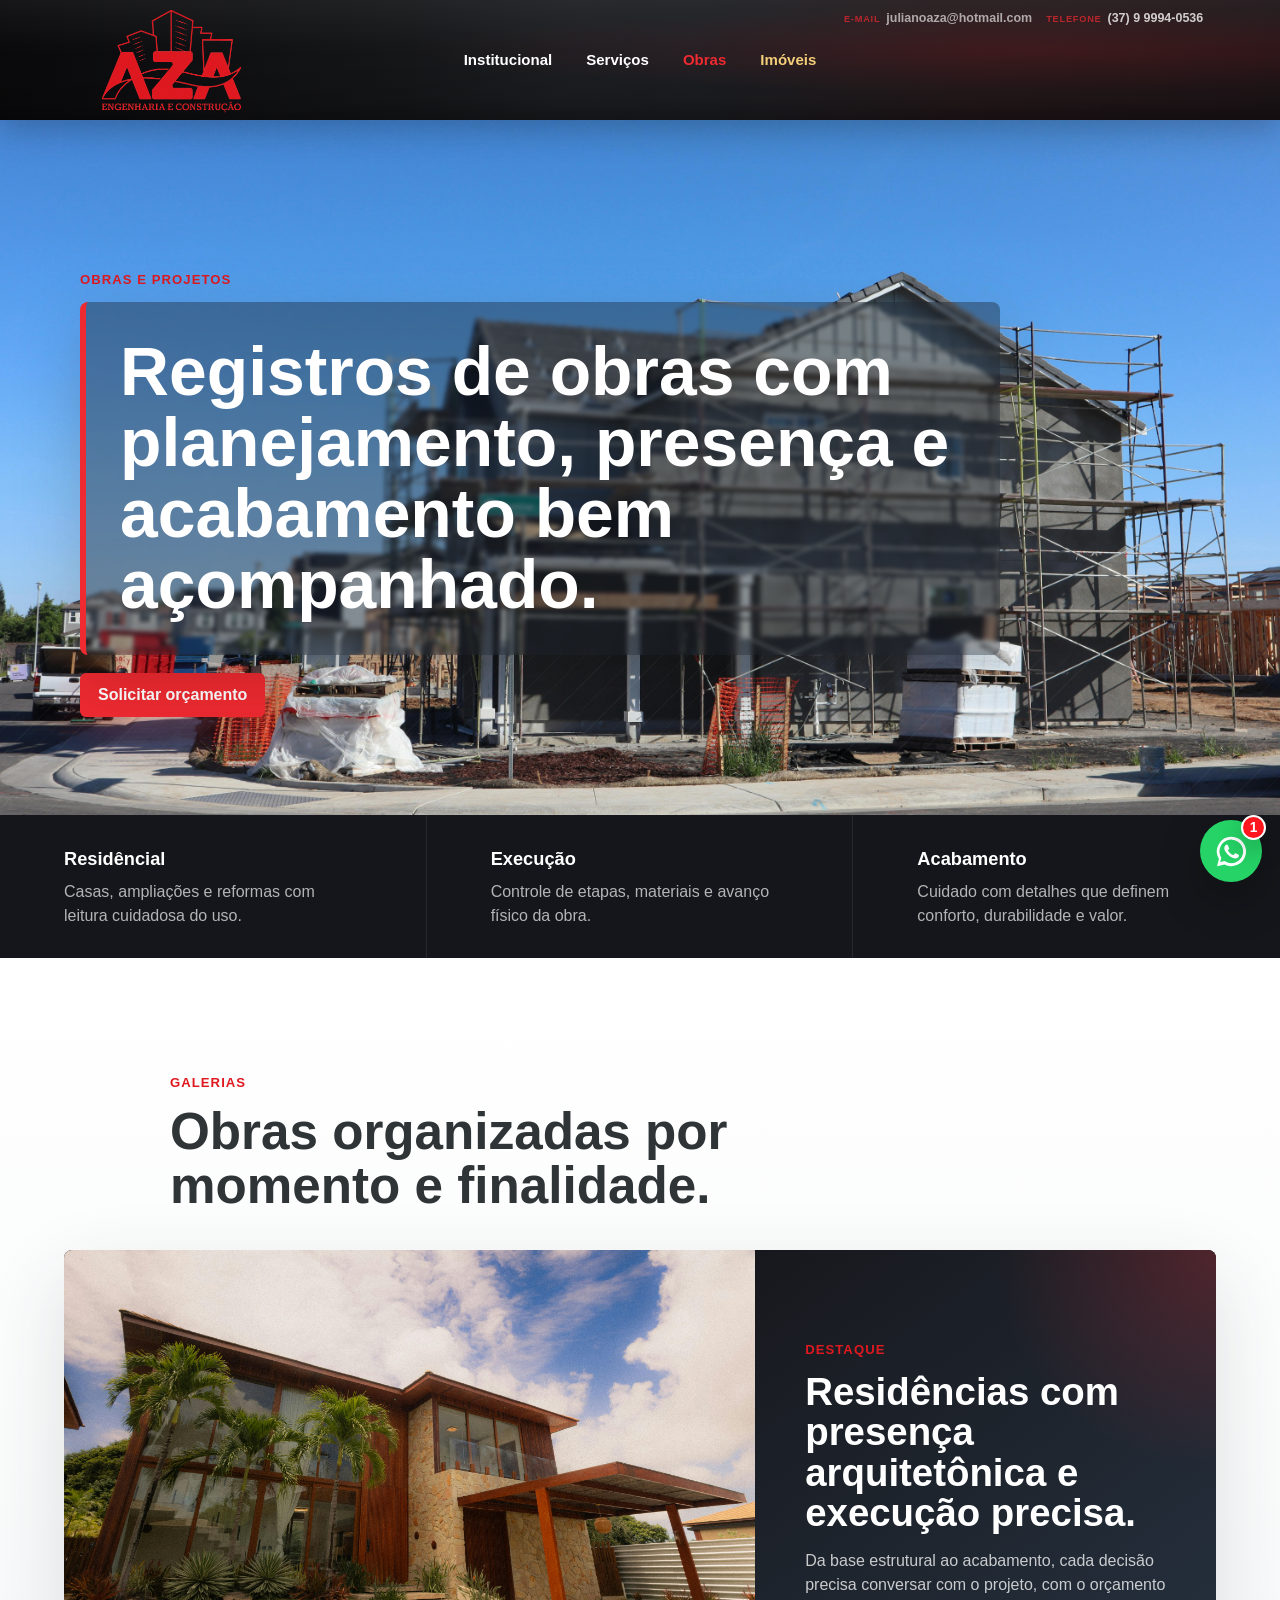
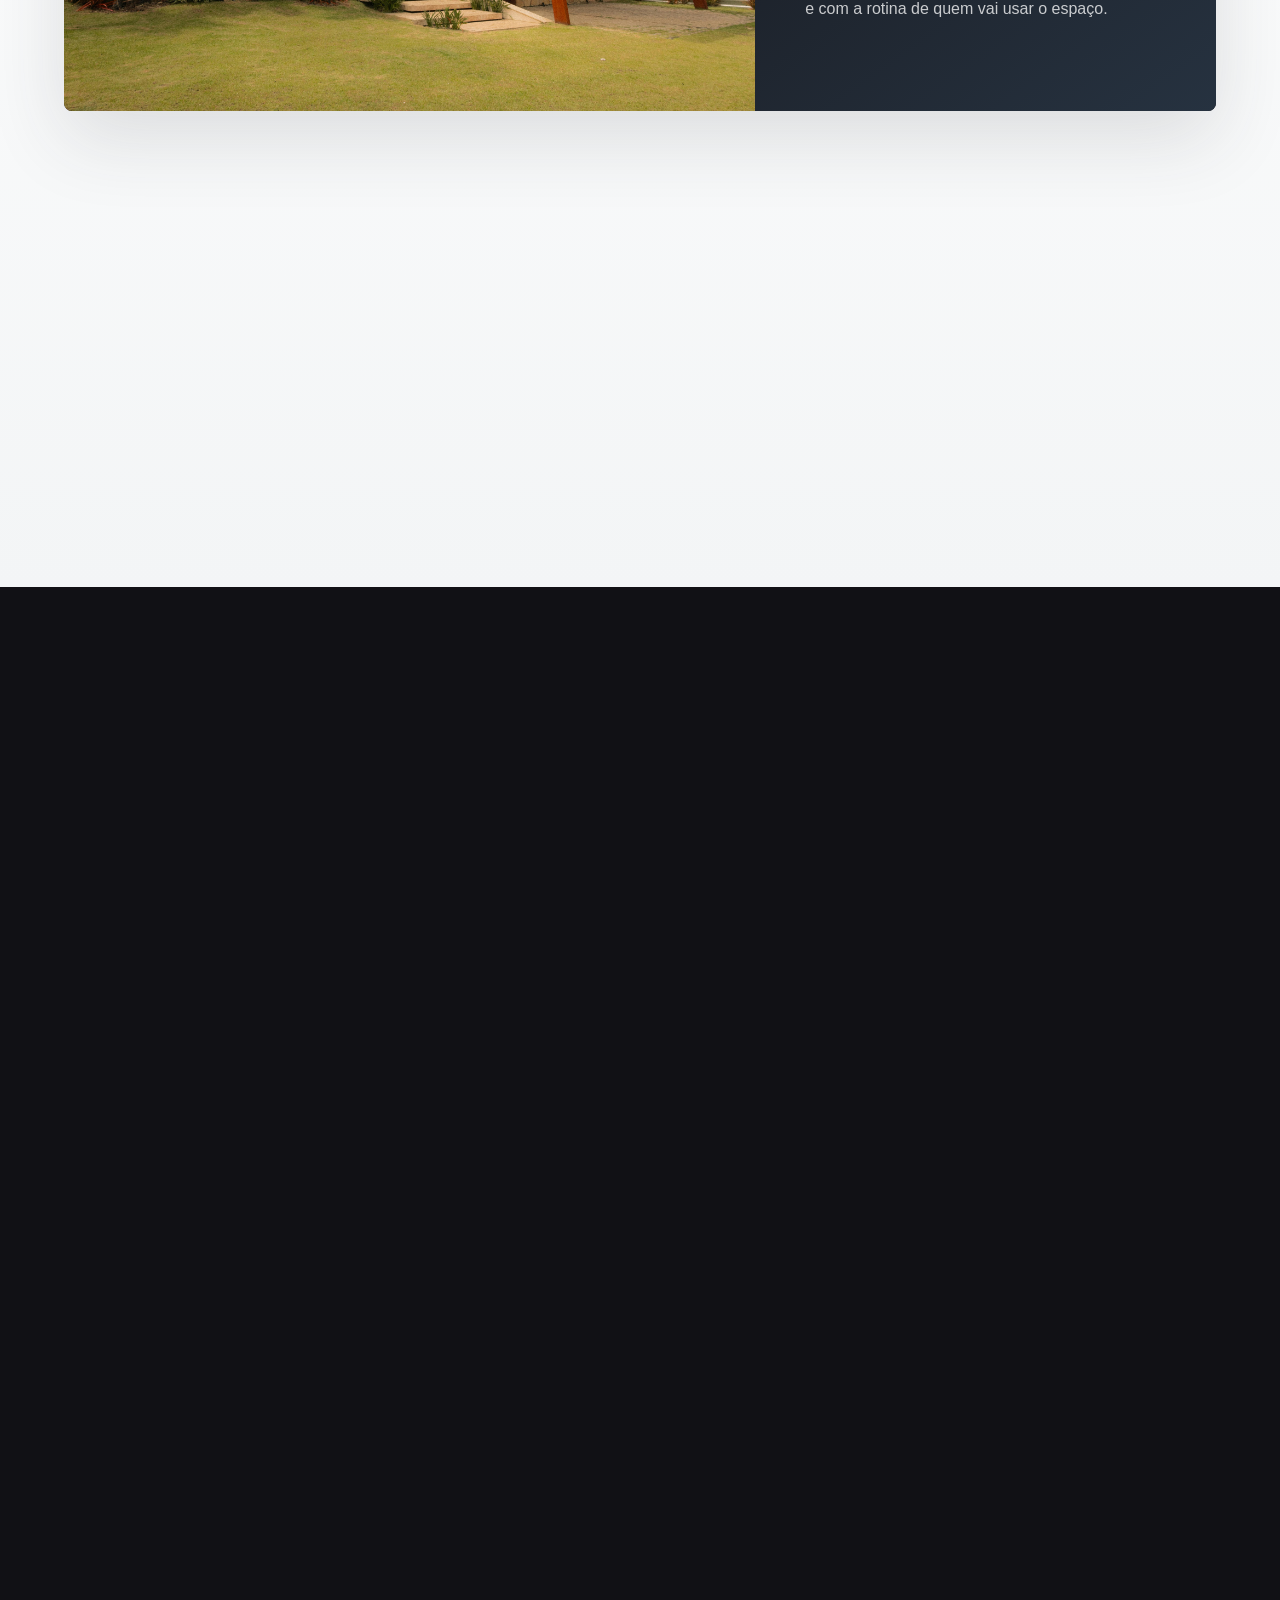
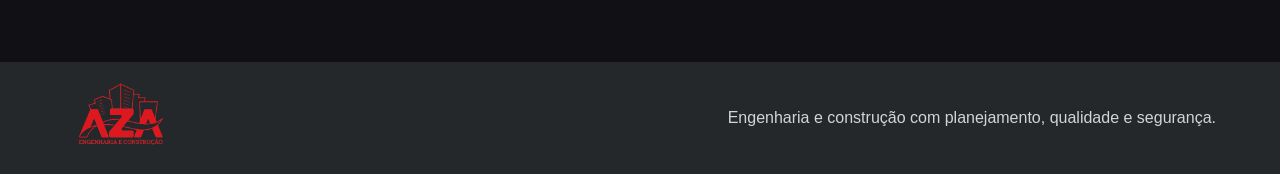
==== commit 57b6a1e9: "Atualiza site institucional AZA" ====
--- a/obras.html
+++ b/obras.html
@@ -13,16 +13,26 @@
     <link rel="stylesheet" href="css/styles.css">
   </head>
   <body>
-    <header class="site-header" aria-label="Cabecalho">
-      <a class="brand" href="index.html" aria-label="AZA Engenharia e Construcao">
+    <header class="site-header" aria-label="Cabeçalho">
+      <a class="brand" href="index.html" aria-label="AZA Engenharia e Construção">
         <img src="assets/logos/aza-logo.png" alt="AZA Engenharia e Construção">
       </a>
-      <nav class="nav" aria-label="Navegacao principal">
+      <nav class="nav" aria-label="Navegação principal">
         <a href="index.html#sobre">Institucional</a>
-        <a href="index.html#servicos">Servicos</a>
+        <a href="index.html#servicos">Serviços</a>
         <a class="is-active" href="obras.html">Obras</a>
+        <a class="nav-bridge" href="https://azaimoveis.com.br" target="_blank" rel="noopener">Imóveis</a>
       </nav>
-      <a class="header-action" href="https://wa.me/5537999940536" target="_blank" rel="noopener">WhatsApp</a>
+      <div class="header-contacts" aria-label="Contato">
+        <a class="header-contact header-email" href="mailto:julianoaza@hotmail.com">
+          <span>E-mail</span>
+          <strong>julianoaza@hotmail.com</strong>
+        </a>
+        <a class="header-contact header-phone" href="https://wa.me/5537999940536" target="_blank" rel="noopener">
+          <span>Telefone</span>
+          <strong>(37) 9 9994-0536</strong>
+        </a>
+      </div>
     </header>
 
     <main id="inicio">
@@ -30,7 +40,7 @@
         <img src="assets/images/pexels-d-goug-211350543-37175980.jpg" alt="">
         <div class="works-hero-content">
           <p class="eyebrow">Obras e projetos</p>
-          <h1>Registros de obras com planejamento, presença e acabamento bem acompanhado.</h1>
+          <h1>Registros de obras com planejamento, presença e acabamento bem açompanhado.</h1>
           <div class="hero-actions">
             <a class="btn btn-primary" href="https://wa.me/5537999940536" target="_blank" rel="noopener">Solicitar orçamento</a>
           </div>
@@ -39,7 +49,7 @@
 
       <section class="portfolio-intro reveal-group" aria-label="Resumo das obras">
         <div class="reveal">
-          <strong>Residencial</strong>
+          <strong>Residêncial</strong>
           <span>Casas, ampliações e reformas com leitura cuidadosa do uso.</span>
         </div>
         <div class="reveal">
@@ -59,7 +69,7 @@
         </div>
 
         <div class="project-feature reveal">
-          <img src="assets/images/pexels-alef-morais-336305364-34277690.jpg" alt="Residencia contemporanea com fachada em madeira, vidro e pedra">
+          <img src="assets/images/pexels-alef-morais-336305364-34277690.jpg" alt="Residência contemporânea com fachada em madeira, vidro e pedra">
           <div class="project-feature-copy">
             <p class="eyebrow">Destaque</p>
             <h3>Residências com presença arquitetônica e execução precisa.</h3>
@@ -69,10 +79,10 @@
 
         <div class="work-grid work-grid-large reveal-group">
           <figure class="reveal work-item">
-            <button class="work-trigger" type="button" data-gallery="residencial" aria-label="Abrir galeria de obras residenciais">
-              <img src="assets/images/pexels-alef-morais-336305364-34277690.jpg" alt="Fachada residencial contemporanea">
+            <button class="work-trigger" type="button" data-gallery="residencial" aria-label="Abrir galeria de obras residênciais">
+              <img src="assets/images/pexels-alef-morais-336305364-34277690.jpg" alt="Fachada residencial contemporânea">
               <figcaption>
-                <strong>Obras residenciais</strong>
+                <strong>Obras residênciais</strong>
                 <span>Casas, fachadas e soluções para morar melhor.</span>
               </figcaption>
             </button>
@@ -99,10 +109,10 @@
       </section>
 
       <section class="portfolio-mosaic reveal-group" aria-label="Composição visual de obras">
-        <img class="reveal mosaic-tall" src="assets/images/pexels-amar-35120035.jpg" alt="Detalhe arquitetônico de residencia">
+        <img class="reveal mosaic-tall" src="assets/images/pexels-amar-35120035.jpg" alt="Detalhe arquitetônico de residência">
         <img class="reveal" src="assets/images/pexels-artbovich-7598378.jpg" alt="Ambiente construido com acabamento contemporaneo">
         <img class="reveal" src="assets/images/pexels-construccion-total-2464540-32291649.jpg" alt="Canteiro de obras com estrutura em execução">
-        <img class="reveal mosaic-wide" src="assets/images/pexels-francesco-ungaro-15798786.jpg" alt="Edificio com linhas arquitetonicas urbanas">
+        <img class="reveal mosaic-wide" src="assets/images/pexels-francesco-ungaro-15798786.jpg" alt="Edifício com linhas arquitetonicas urbanas">
       </section>
 
       <section class="cta-band reveal" id="contato">
@@ -114,7 +124,7 @@
         <div class="contact-actions">
           <a class="btn btn-primary" href="https://wa.me/5537999940536" target="_blank" rel="noopener">Chamar no WhatsApp</a>
           <a class="contact-link" href="mailto:julianoaza@hotmail.com">julianoaza@hotmail.com</a>
-          <a class="contact-link" href="tel:+5537999940536">(37) 9 9994-0536</a>
+          <a class="contact-link" href="https://wa.me/5537999940536" target="_blank" rel="noopener">(37) 9 9994-0536</a>
         </div>
       </section>
     </main>
@@ -128,6 +138,7 @@
       <svg viewBox="0 0 32 32" aria-hidden="true">
         <path d="M16.04 3.2A12.72 12.72 0 0 0 5.12 22.45L3.5 28.8l6.5-1.55A12.74 12.74 0 1 0 16.04 3.2Zm0 22.95c-2.05 0-3.96-.6-5.57-1.64l-.4-.25-3.86.92 1-3.75-.27-.42a10.22 10.22 0 1 1 9.1 5.14Zm5.72-7.63c-.31-.16-1.84-.91-2.13-1.01-.28-.11-.49-.16-.7.16-.2.31-.8 1.01-.98 1.21-.18.21-.36.23-.67.08-.31-.16-1.31-.48-2.5-1.54a9.35 9.35 0 0 1-1.73-2.14c-.18-.31-.02-.48.14-.64.14-.14.31-.36.47-.54.15-.18.2-.31.31-.52.1-.21.05-.39-.03-.54-.08-.16-.7-1.68-.96-2.3-.25-.6-.5-.52-.7-.53h-.6c-.21 0-.54.08-.83.39-.28.31-1.09 1.07-1.09 2.61s1.12 3.03 1.28 3.24c.16.21 2.2 3.36 5.33 4.71.75.32 1.33.51 1.78.65.75.24 1.43.2 1.97.12.6-.09 1.84-.75 2.1-1.48.26-.73.26-1.35.18-1.48-.08-.13-.28-.21-.6-.37Z"/>
       </svg>
+      <span class="whatsapp-badge" aria-hidden="true">1</span>
     </a>
 
     <div class="gallery-modal" id="gallery-modal" aria-hidden="true">
@@ -136,7 +147,7 @@
         <div class="gallery-header">
           <div>
             <p class="eyebrow">Galeria</p>
-            <h2 id="gallery-title">Obras residenciais</h2>
+            <h2 id="gallery-title">Obras residênciais</h2>
           </div>
           <button class="gallery-close" type="button" data-gallery-close aria-label="Fechar galeria">×</button>
         </div>
--- a/css/styles.css
+++ b/css/styles.css
@@ -13,6 +13,7 @@
   --concrete: #e6e6e6;
   --paper: #ffffff;
   --off-white: #f7f8f8;
+  --header-height: 120px;
   --display: Georgia, "Times New Roman", serif;
   --body: Inter, Montserrat, "Segoe UI", Arial, sans-serif;
 }
@@ -23,6 +24,7 @@
 
 html {
   scroll-behavior: smooth;
+  scroll-padding-top: calc(var(--header-height) + 18px);
 }
 
 body {
@@ -31,6 +33,7 @@
   background: var(--ink);
   font-family: var(--body);
   line-height: 1.5;
+  padding-top: var(--header-height);
 }
 
 body.modal-open {
@@ -48,32 +51,77 @@
 }
 
 .site-header {
-  position: sticky;
+  position: fixed;
   top: 0;
+  left: 0;
+  right: 0;
   z-index: 10;
   display: flex;
   align-items: center;
-  justify-content: space-between;
+  justify-content: flex-start;
   gap: 24px;
-  min-height: 86px;
-  padding: 14px clamp(18px, 6vw, 80px);
-  border-bottom: 1px solid rgba(255, 255, 255, .06);
-  background: rgba(17, 17, 21, .94);
+  height: var(--header-height);
+  padding: 2px clamp(18px, 6vw, 80px);
+  border-bottom: 0;
+  background:
+    radial-gradient(ellipse at 82% 42%, rgba(239, 42, 49, .13), transparent 44%),
+    linear-gradient(90deg, rgba(8, 8, 10, .72), rgba(32, 34, 36, .68) 44%, rgba(20, 21, 23, .74)),
+    linear-gradient(rgba(16, 16, 19, .72), rgba(16, 16, 19, .72)),
+    url("../assets/images/header-concrete-texture.jpg") center 44% / cover;
+  box-shadow: 0 10px 30px rgba(0, 0, 0, .22);
   backdrop-filter: blur(14px);
+  overflow: hidden;
+}
+
+.site-header::before {
+  position: absolute;
+  inset: 0;
+  content: "";
+  background:
+    linear-gradient(180deg, rgba(255, 255, 255, .06), transparent 42%, rgba(0, 0, 0, .2)),
+    linear-gradient(90deg, transparent 0 32%, rgba(79, 111, 146, .06) 54%, rgba(239, 42, 49, .075) 76%, rgba(239, 42, 49, .055) 100%);
+  opacity: .9;
+  pointer-events: none;
+}
+
+.site-header::after {
+  position: absolute;
+  left: 0;
+  right: 0;
+  bottom: 0;
+  height: 22px;
+  content: "";
+  background: linear-gradient(180deg, transparent, rgba(0, 0, 0, .18));
+  pointer-events: none;
+}
+
+.brand {
+  position: relative;
+  z-index: 1;
+  display: flex;
+  align-items: center;
+  height: 100%;
 }
 
 .brand img {
-  width: 112px;
-  height: auto;
+  width: auto;
+  height: calc(var(--header-height) + 20px);
+  max-width: none;
+  transform: translateY(7px);
 }
 
 .nav {
+  position: absolute;
+  z-index: 1;
+  left: 50%;
+  top: 50%;
   display: flex;
   align-items: center;
   gap: clamp(14px, 3vw, 34px);
   color: var(--paper);
   font-size: .94rem;
   font-weight: 700;
+  transform: translate(-50%, -50%);
 }
 
 .nav a:hover {
@@ -84,7 +132,19 @@
   color: var(--red-bright);
 }
 
-.header-action,
+.nav-bridge {
+  padding: 0;
+  border: 0;
+  border-radius: 0;
+  color: #f4cf79 !important;
+  background: transparent;
+}
+
+.nav-bridge:hover {
+  color: #ffe39a !important;
+  background: transparent;
+}
+
 .btn {
   display: inline-flex;
   align-items: center;
@@ -96,22 +156,82 @@
   line-height: 1;
 }
 
-.header-action {
-  color: var(--paper);
-  background: var(--red-bright);
-  box-shadow: 0 16px 38px rgba(215, 38, 46, .28);
-}
-
-.header-action:hover {
-  background: var(--red);
+.header-contacts {
+  position: absolute;
+  z-index: 1;
+  top: 12px;
+  right: clamp(18px, 6vw, 80px);
+  display: flex;
+  align-items: center;
+  justify-content: flex-end;
+  gap: 14px;
+  min-width: 0;
+}
+
+.header-contact {
+  display: inline-flex;
+  align-items: center;
+  flex-direction: row;
+  justify-content: center;
+  min-height: 0;
+  border-radius: 0;
+  line-height: 1.1;
+}
+
+.header-contact span {
+  margin: 0 6px 0 0;
+  font-size: .58rem;
+  font-weight: 900;
+  letter-spacing: .08em;
+  text-transform: uppercase;
+}
+
+.header-contact strong {
+  font-size: .78rem;
+  font-weight: 900;
+  white-space: nowrap;
+}
+
+.header-email {
+  max-width: none;
+  padding: 0;
+  border: 0;
+  color: rgba(255, 255, 255, .62);
+  background: transparent;
+}
+
+.header-email span {
+  color: rgba(239, 42, 49, .72);
+}
+
+.header-email strong {
+  overflow: hidden;
+  text-overflow: ellipsis;
+}
+
+.header-phone {
+  padding: 0;
+  color: rgba(255, 255, 255, .78);
+  background: transparent;
+  box-shadow: none;
+}
+
+.header-phone span {
+  color: rgba(239, 42, 49, .72);
+}
+
+.header-phone:hover {
+  color: var(--paper);
+  background: transparent;
 }
 
 .hero {
   position: relative;
-  min-height: calc(100vh - 86px);
+  min-height: calc(100vh - var(--header-height));
   overflow: hidden;
   color: var(--paper);
   background:
+    linear-gradient(180deg, rgba(17, 17, 21, .46), transparent 120px),
     radial-gradient(circle at 88% 22%, rgba(43, 167, 255, .22), transparent 28%),
     linear-gradient(145deg, var(--ink), var(--night) 58%, #202027);
 }
@@ -123,7 +243,7 @@
   align-items: center;
   gap: clamp(34px, 6vw, 96px);
   width: min(1220px, calc(100% - 36px));
-  min-height: calc(100vh - 86px);
+  min-height: calc(100vh - var(--header-height));
   margin: 0 auto;
   padding: clamp(54px, 8vw, 96px) 0 clamp(60px, 8vw, 104px);
 }
@@ -246,6 +366,7 @@
   z-index: 1;
   min-height: 520px;
   animation: hero-visual-in 1s cubic-bezier(.2, .8, .2, 1) .12s both;
+  overflow: visible;
 }
 
 .hero-visual::before,
@@ -272,7 +393,31 @@
   transform: rotate(12deg);
 }
 
-.hero-visual img {
+.hero-slides {
+  position: absolute;
+  inset: 0;
+}
+
+.hero-slide {
+  position: absolute;
+  inset: 0;
+  opacity: 0;
+  pointer-events: none;
+  transform: translateX(8%);
+  transition: opacity .72s ease, transform .72s ease;
+}
+
+.hero-slide.is-active {
+  opacity: 1;
+  pointer-events: auto;
+  transform: translateX(0);
+}
+
+.hero-slide.is-exiting {
+  transform: translateX(-8%);
+}
+
+.hero-slide > img {
   position: absolute;
   inset: 0;
   width: 100%;
@@ -282,7 +427,7 @@
   box-shadow: 0 36px 80px rgba(0, 0, 0, .36);
 }
 
-.hero-visual img::selection {
+.hero-slide > img::selection {
   background: transparent;
 }
 
@@ -376,7 +521,150 @@
   border: 0;
   border-radius: 14px;
   background: transparent;
-  perspective: 1200px;
+}
+
+.hero-slide-imoveis::before {
+  position: absolute;
+  inset: 0;
+  z-index: 1;
+  content: "";
+  background:
+    radial-gradient(circle at 84% 18%, rgba(217, 164, 65, .2), transparent 34%),
+    linear-gradient(90deg, rgba(255, 253, 248, .96), rgba(250, 246, 237, .92) 56%, rgba(226, 205, 164, .78)),
+    linear-gradient(rgba(255, 255, 255, .88), rgba(255, 255, 255, .82)),
+    url("../assets/images/header-concrete-texture.jpg") center top / 1200px auto;
+}
+
+.hero-slide-imoveis {
+  overflow: hidden;
+  border: 1px solid rgba(217, 164, 65, .46);
+  border-radius: 44px 44px 44px 8px;
+  box-shadow: 0 36px 80px rgba(0, 0, 0, .36);
+}
+
+.hero-slide-imoveis > img {
+  opacity: .06;
+  filter: grayscale(1) contrast(1.03);
+  box-shadow: none;
+}
+
+.hero-imoveis-panel {
+  position: absolute;
+  z-index: 2;
+  inset: 0;
+  display: grid;
+  align-content: center;
+  gap: 18px;
+  max-width: none;
+  padding: clamp(34px, 5vw, 58px);
+  border: 0;
+  border-radius: inherit;
+  color: #261d10;
+  background:
+    linear-gradient(90deg, rgba(255, 255, 255, .18), rgba(217, 164, 65, .12)),
+    repeating-linear-gradient(135deg, rgba(139, 93, 24, .045) 0 1px, transparent 1px 18px);
+  backdrop-filter: none;
+  box-shadow: none;
+}
+
+.hero-imoveis-panel img {
+  width: min(260px, 58%);
+  height: auto;
+  filter: drop-shadow(0 10px 20px rgba(139, 93, 24, .2));
+}
+
+.hero-imoveis-panel p {
+  margin: 0;
+  max-width: 410px;
+  color: rgba(38, 29, 16, .88);
+  font-size: clamp(1rem, 1.8vw, 1.32rem);
+  font-weight: 800;
+}
+
+.hero-imoveis-contacts {
+  display: flex;
+  flex-wrap: wrap;
+  gap: 8px;
+}
+
+.hero-imoveis-contacts a,
+.hero-imoveis-link {
+  display: inline-flex;
+  align-items: center;
+  min-height: 34px;
+  padding: 0 12px;
+  border-radius: 6px;
+  font-size: .78rem;
+  font-weight: 900;
+}
+
+.hero-imoveis-contacts a {
+  color: #21170b;
+  background: linear-gradient(135deg, #ffe29a, #d9a441);
+}
+
+.hero-imoveis-link {
+  width: fit-content;
+  border: 1px solid rgba(139, 93, 24, .32);
+  color: #8b5d18;
+  background: rgba(255, 255, 255, .46);
+}
+
+.hero-carousel-arrow {
+  position: absolute;
+  z-index: 4;
+  top: 50%;
+  width: 34px;
+  height: 54px;
+  padding: 0;
+  border: 0;
+  opacity: .34;
+  background: transparent;
+  cursor: pointer;
+  transform: translateY(-50%);
+  transition: opacity .2s ease, transform .2s ease;
+}
+
+.hero-carousel-arrow::before,
+.hero-carousel-arrow::after {
+  position: absolute;
+  left: 50%;
+  top: 50%;
+  width: 24px;
+  height: 2px;
+  content: "";
+  border-radius: 999px;
+  background: rgba(255, 255, 255, .72);
+  transform-origin: center;
+}
+
+.hero-carousel-prev {
+  left: -58px;
+}
+
+.hero-carousel-next {
+  right: -58px;
+}
+
+.hero-carousel-prev::before {
+  transform: translate(-50%, -9px) rotate(-34deg);
+}
+
+.hero-carousel-prev::after {
+  transform: translate(-50%, 9px) rotate(34deg);
+}
+
+.hero-carousel-next::before {
+  transform: translate(-50%, -9px) rotate(34deg);
+}
+
+.hero-carousel-next::after {
+  transform: translate(-50%, 9px) rotate(-34deg);
+}
+
+.hero-carousel-arrow:hover {
+  opacity: .72;
+  transform: translateY(-50%) scale(1.04);
 }
 
 .service-card:focus {
@@ -395,15 +683,14 @@
   min-height: 318px;
   border-radius: 14px;
   box-shadow: 0 24px 68px rgba(47, 52, 55, .12);
-  transform-style: preserve-3d;
-  transition: transform .72s cubic-bezier(.2, .8, .2, 1), box-shadow .32s ease;
+  overflow: hidden;
+  transition: box-shadow .28s ease;
 }
 
 .service-card:hover .service-card-inner,
 .service-card:focus-within .service-card-inner,
 .service-card:focus .service-card-inner {
-  box-shadow: 0 34px 88px rgba(47, 52, 55, .18);
-  transform: rotateY(180deg);
+  box-shadow: 0 30px 78px rgba(47, 52, 55, .16);
 }
 
 .service-face {
@@ -415,7 +702,6 @@
   overflow: hidden;
   padding: 26px;
   border-radius: 14px;
-  backface-visibility: hidden;
 }
 
 .service-front {
@@ -433,14 +719,13 @@
 .service-front::before {
   z-index: 1;
   background:
-    linear-gradient(180deg, rgba(17, 17, 21, 0), rgba(17, 17, 21, .76)),
-    linear-gradient(135deg, rgba(222, 25, 32, .34), rgba(35, 75, 112, .18) 46%, transparent);
+    linear-gradient(180deg, rgba(17, 17, 21, .08), rgba(17, 17, 21, .72)),
+    linear-gradient(135deg, rgba(222, 25, 32, .2), rgba(35, 75, 112, .12) 46%, transparent);
+  transition: background .24s ease;
 }
 
 .service-front::after {
-  z-index: 2;
-  background: repeating-linear-gradient(135deg, rgba(255, 255, 255, .13) 0 1px, transparent 1px 18px);
-  opacity: .18;
+  display: none;
 }
 
 .service-front img {
@@ -449,37 +734,58 @@
   width: 100%;
   height: 100%;
   object-fit: cover;
-  transition: transform .72s cubic-bezier(.2, .8, .2, 1);
+  transition: filter .24s ease, transform .24s ease;
 }
 
 .service-card:hover .service-front img,
 .service-card:focus .service-front img {
-  transform: scale(1.08);
+  filter: brightness(.5) blur(2px);
+  transform: scale(1.02);
+}
+
+.service-card:hover .service-front::before,
+.service-card:focus .service-front::before,
+.service-card:focus-within .service-front::before {
+  background:
+    linear-gradient(180deg, rgba(17, 17, 21, .42), rgba(17, 17, 21, .88)),
+    linear-gradient(135deg, rgba(222, 25, 32, .18), rgba(35, 75, 112, .16) 46%, transparent);
 }
 
 .service-front .service-icon,
 .service-front h3 {
   position: relative;
   z-index: 3;
+  transition: opacity .18s ease;
+}
+
+.service-card:hover .service-front .service-icon,
+.service-card:hover .service-front h3,
+.service-card:focus .service-front .service-icon,
+.service-card:focus .service-front h3,
+.service-card:focus-within .service-front .service-icon,
+.service-card:focus-within .service-front h3 {
+  opacity: 0;
 }
 
 .service-back {
   color: var(--paper);
-  background:
-    radial-gradient(circle at 20% 0, rgba(239, 42, 49, .32), transparent 38%),
-    linear-gradient(145deg, var(--ink), var(--blue-dark));
-  transform: rotateY(180deg);
+  background: rgba(17, 17, 21, .68);
+  opacity: 0;
+  pointer-events: none;
+  z-index: 4;
+  transform: none;
+  transition: opacity .24s ease;
+  backdrop-filter: blur(3px);
+}
+
+.service-card:hover .service-back,
+.service-card:focus .service-back,
+.service-card:focus-within .service-back {
+  opacity: 1;
 }
 
 .service-back::after {
-  position: absolute;
-  right: -68px;
-  bottom: -74px;
-  width: 190px;
-  height: 190px;
-  content: "";
-  border: 1px solid rgba(255, 255, 255, .13);
-  border-radius: 50%;
+  display: none;
 }
 
 .service-icon {
@@ -669,7 +975,7 @@
 .works-hero {
   position: relative;
   display: grid;
-  min-height: calc(86vh - 86px);
+  min-height: calc(86vh - var(--header-height));
   overflow: hidden;
   color: var(--paper);
   background: var(--ink);
@@ -1108,12 +1414,12 @@
 
 .floating-whatsapp {
   position: fixed;
-  left: 18px;
+  right: 18px;
   bottom: 18px;
   z-index: 20;
   display: grid;
-  width: 56px;
-  height: 56px;
+  width: 62px;
+  height: 62px;
   place-items: center;
   border: 0;
   border-radius: 50%;
@@ -1124,13 +1430,34 @@
 }
 
 .floating-whatsapp svg {
-  width: 34px;
-  height: 34px;
+  width: 37px;
+  height: 37px;
   fill: currentColor;
 }
 
 .floating-whatsapp:hover {
   transform: translateY(-2px);
+}
+
+.whatsapp-badge {
+  position: absolute;
+  top: -5px;
+  right: -4px;
+  display: grid;
+  width: 25px;
+  height: 25px;
+  place-items: center;
+  border: 2px solid var(--paper);
+  border-radius: 50%;
+  color: var(--paper);
+  background: #ff171f;
+  box-shadow: 0 10px 24px rgba(0, 0, 0, .28);
+  font-size: .86rem;
+  font-weight: 900;
+  line-height: 1;
+  opacity: 0;
+  transform: scale(.35);
+  animation: whatsapp-badge-in .48s cubic-bezier(.2, .9, .2, 1.3) 3s forwards, whatsapp-badge-pulse 2.8s ease-in-out 3.55s infinite;
 }
 
 .reveal {
@@ -1174,6 +1501,31 @@
   }
   50% {
     transform: translateY(-5px);
+  }
+}
+
+@keyframes whatsapp-badge-in {
+  0% {
+    opacity: 0;
+    transform: scale(.35);
+  }
+  72% {
+    opacity: 1;
+    transform: scale(1.12);
+  }
+  100% {
+    opacity: 1;
+    transform: scale(1);
+  }
+}
+
+@keyframes whatsapp-badge-pulse {
+  0%,
+  100% {
+    box-shadow: 0 10px 24px rgba(0, 0, 0, .28);
+  }
+  45% {
+    box-shadow: 0 10px 24px rgba(0, 0, 0, .28), 0 0 0 8px rgba(255, 23, 31, .18);
   }
 }
 
@@ -1279,16 +1631,51 @@
 }
 
 @media (max-width: 900px) {
+  :root {
+    --header-height: 116px;
+  }
+
   .site-header {
     flex-wrap: wrap;
     gap: 12px 18px;
+  }
+
+  .brand img {
+    height: 96px;
+    transform: translateY(5px);
+  }
+
+  .header-contacts {
+    top: 10px;
+    right: 18px;
+    gap: 8px;
+  }
+
+  .header-email {
+    display: none;
+  }
+
+  .header-phone {
     min-height: 0;
+    padding: 0;
+  }
+
+  .header-phone span {
+    display: none;
+  }
+
+  .header-phone strong {
+    font-size: .76rem;
   }
 
   .nav {
+    position: static;
+    left: auto;
+    top: auto;
     order: 3;
     width: 100%;
     justify-content: space-between;
+    transform: none;
   }
 
   .intro-strip,
@@ -1321,9 +1708,37 @@
     min-height: 390px;
   }
 
+  .hero-carousel-prev {
+    left: 12px;
+  }
+
+  .hero-carousel-next {
+    right: 12px;
+  }
+
+  .hero-imoveis-panel {
+    padding: 28px;
+  }
+
+  .hero-imoveis-panel img {
+    width: min(190px, 62%);
+  }
+
   .service-card,
   .service-card-inner {
     min-height: 280px;
+  }
+
+  .service-card-inner,
+  .service-card:hover .service-card-inner,
+  .service-card:focus-within .service-card-inner,
+  .service-card:focus .service-card-inner {
+    transform: none;
+  }
+
+  .service-card:hover .service-front img,
+  .service-card:focus .service-front img {
+    transform: scale(1.02);
   }
 
   .about-panel {
@@ -1360,14 +1775,22 @@
 }
 
 @media (max-width: 560px) {
+  :root {
+    --header-height: 110px;
+  }
+
   .brand img {
-    width: 94px;
-  }
-
-  .header-action {
-    min-height: 40px;
-    padding: 0 12px;
-    font-size: .86rem;
+    height: 82px;
+    transform: translateY(4px);
+  }
+
+  .header-phone {
+    min-height: 0;
+    padding: 0;
+  }
+
+  .header-phone strong {
+    font-size: .72rem;
   }
 
   .nav {
@@ -1471,14 +1894,20 @@
   }
 
   .floating-whatsapp {
-    left: 14px;
+    right: 14px;
     bottom: 14px;
-    width: 50px;
-    height: 50px;
+    width: 55px;
+    height: 55px;
   }
 
   .floating-whatsapp svg {
-    width: 30px;
-    height: 30px;
-  }
-}
+    width: 33px;
+    height: 33px;
+  }
+
+  .whatsapp-badge {
+    width: 23px;
+    height: 23px;
+    font-size: .8rem;
+  }
+}
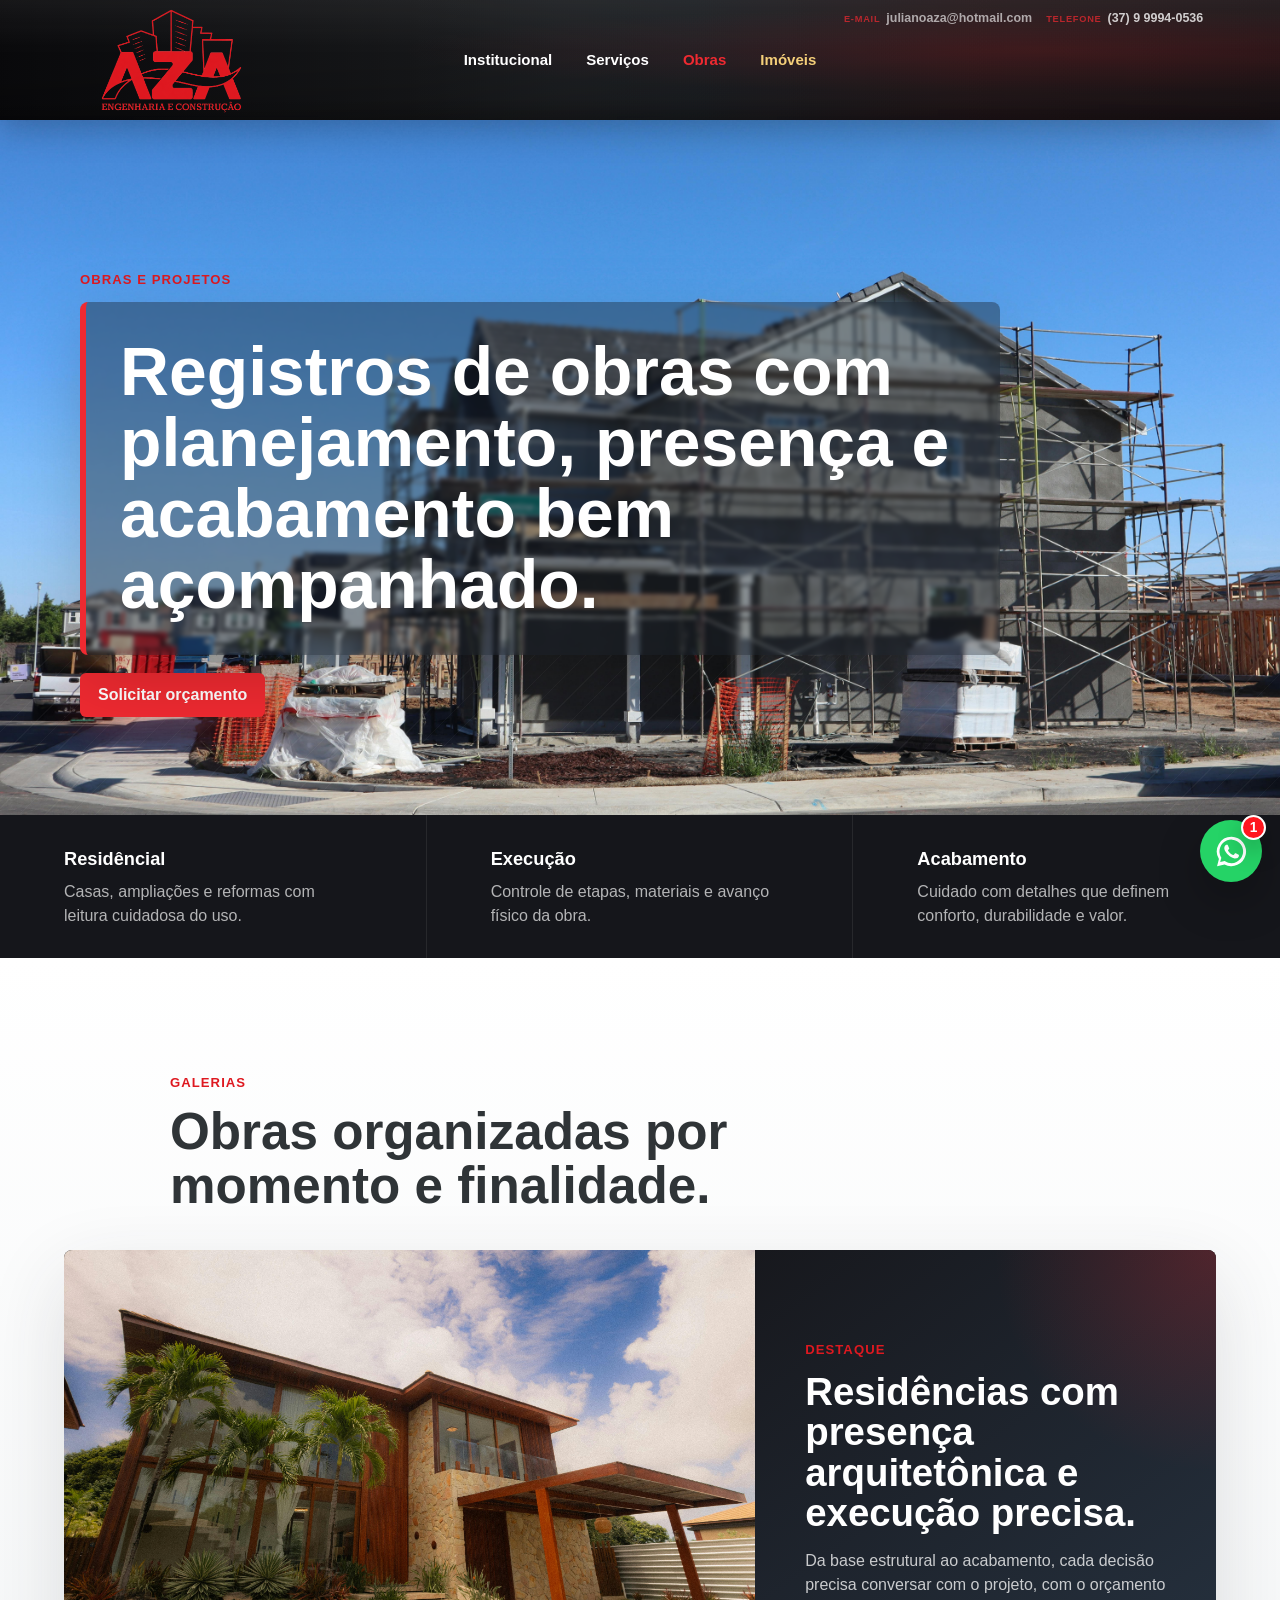
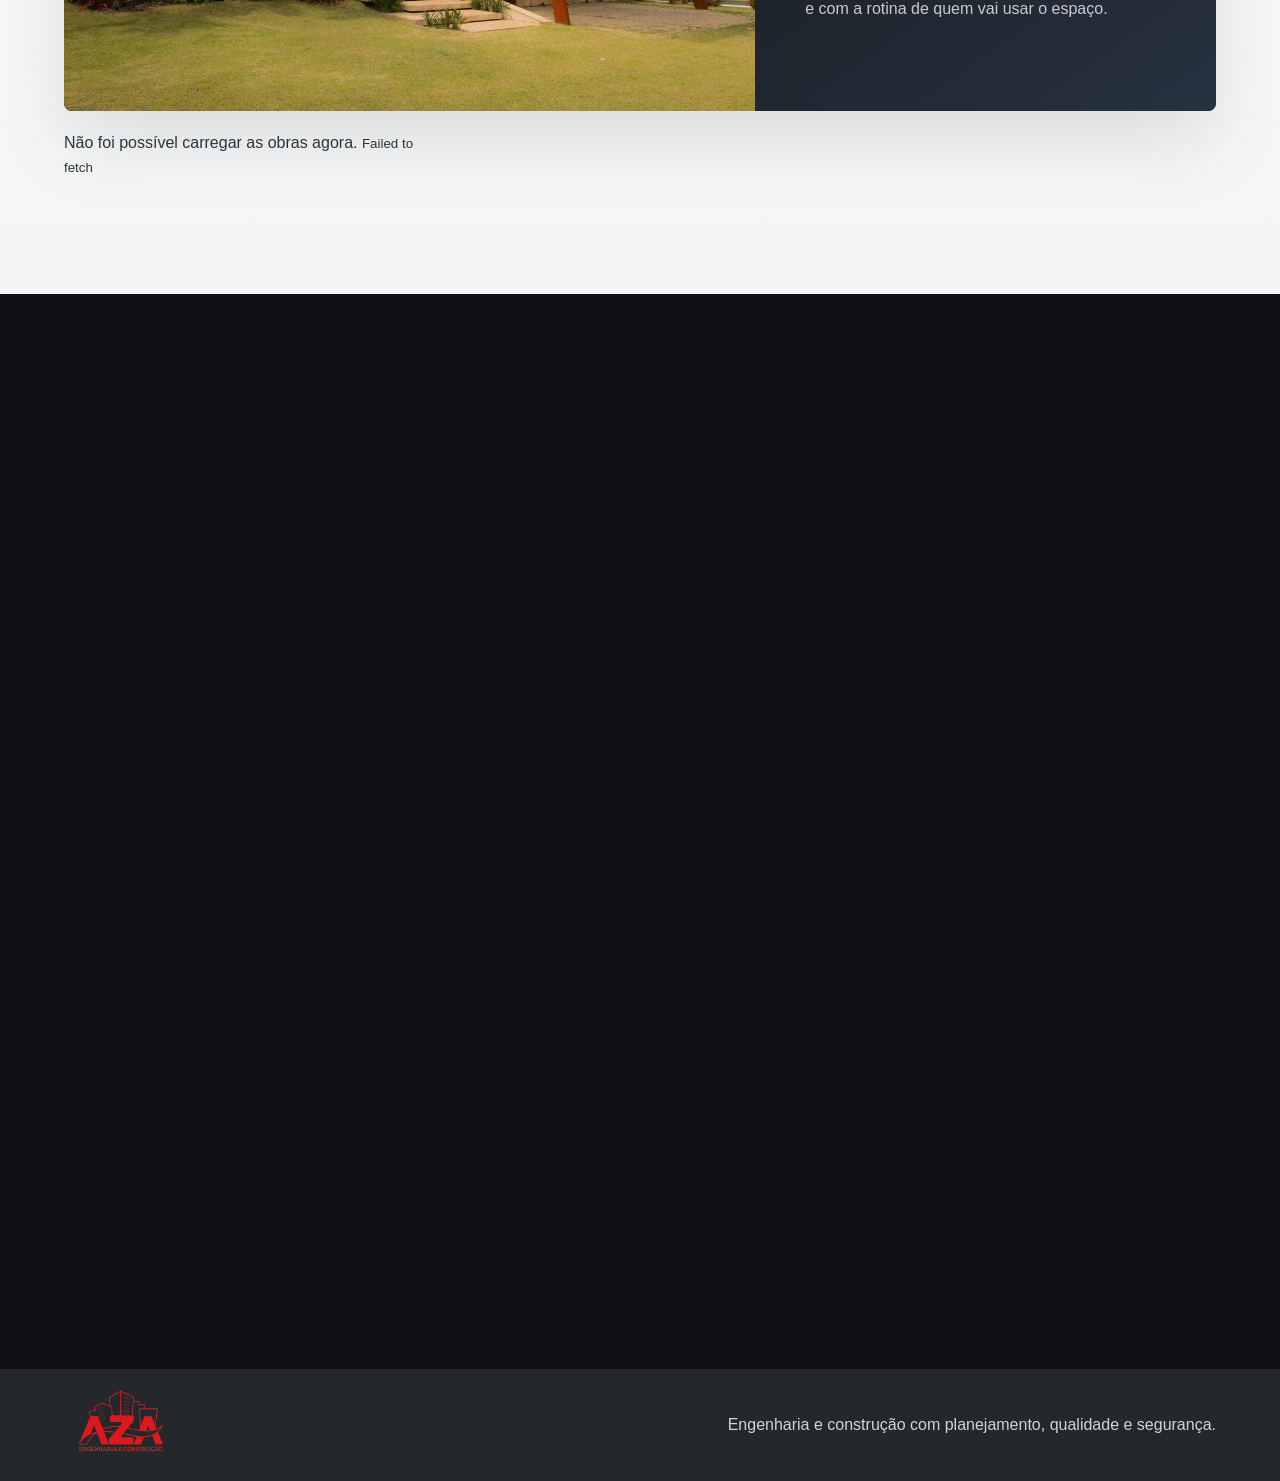
==== commit ad93aa01: "Conecta obras ao Supabase" ====
--- a/obras.html
+++ b/obras.html
@@ -68,7 +68,7 @@
           <h2>Obras organizadas por momento e finalidade.</h2>
         </div>
 
-        <div class="project-feature reveal">
+        <div class="project-feature reveal" id="featured-work">
           <img src="assets/images/pexels-alef-morais-336305364-34277690.jpg" alt="Residência contemporânea com fachada em madeira, vidro e pedra">
           <div class="project-feature-copy">
             <p class="eyebrow">Destaque</p>
@@ -77,7 +77,7 @@
           </div>
         </div>
 
-        <div class="work-grid work-grid-large reveal-group">
+        <div class="work-grid work-grid-large reveal-group" id="works-list">
           <figure class="reveal work-item">
             <button class="work-trigger" type="button" data-gallery="residencial" aria-label="Abrir galeria de obras residênciais">
               <img src="assets/images/pexels-alef-morais-336305364-34277690.jpg" alt="Fachada residencial contemporânea">
@@ -108,7 +108,7 @@
         </div>
       </section>
 
-      <section class="portfolio-mosaic reveal-group" aria-label="Composição visual de obras">
+      <section class="portfolio-mosaic reveal-group" id="works-mosaic" aria-label="Composição visual de obras">
         <img class="reveal mosaic-tall" src="assets/images/pexels-amar-35120035.jpg" alt="Detalhe arquitetônico de residência">
         <img class="reveal" src="assets/images/pexels-artbovich-7598378.jpg" alt="Ambiente construido com acabamento contemporaneo">
         <img class="reveal" src="assets/images/pexels-construccion-total-2464540-32291649.jpg" alt="Canteiro de obras com estrutura em execução">
@@ -160,6 +160,7 @@
         <div class="gallery-thumbs" id="gallery-thumbs" aria-label="Miniaturas da galeria"></div>
       </section>
     </div>
+    <script src="js/supabase-data.js"></script>
     <script src="js/main.js"></script>
   </body>
 </html>
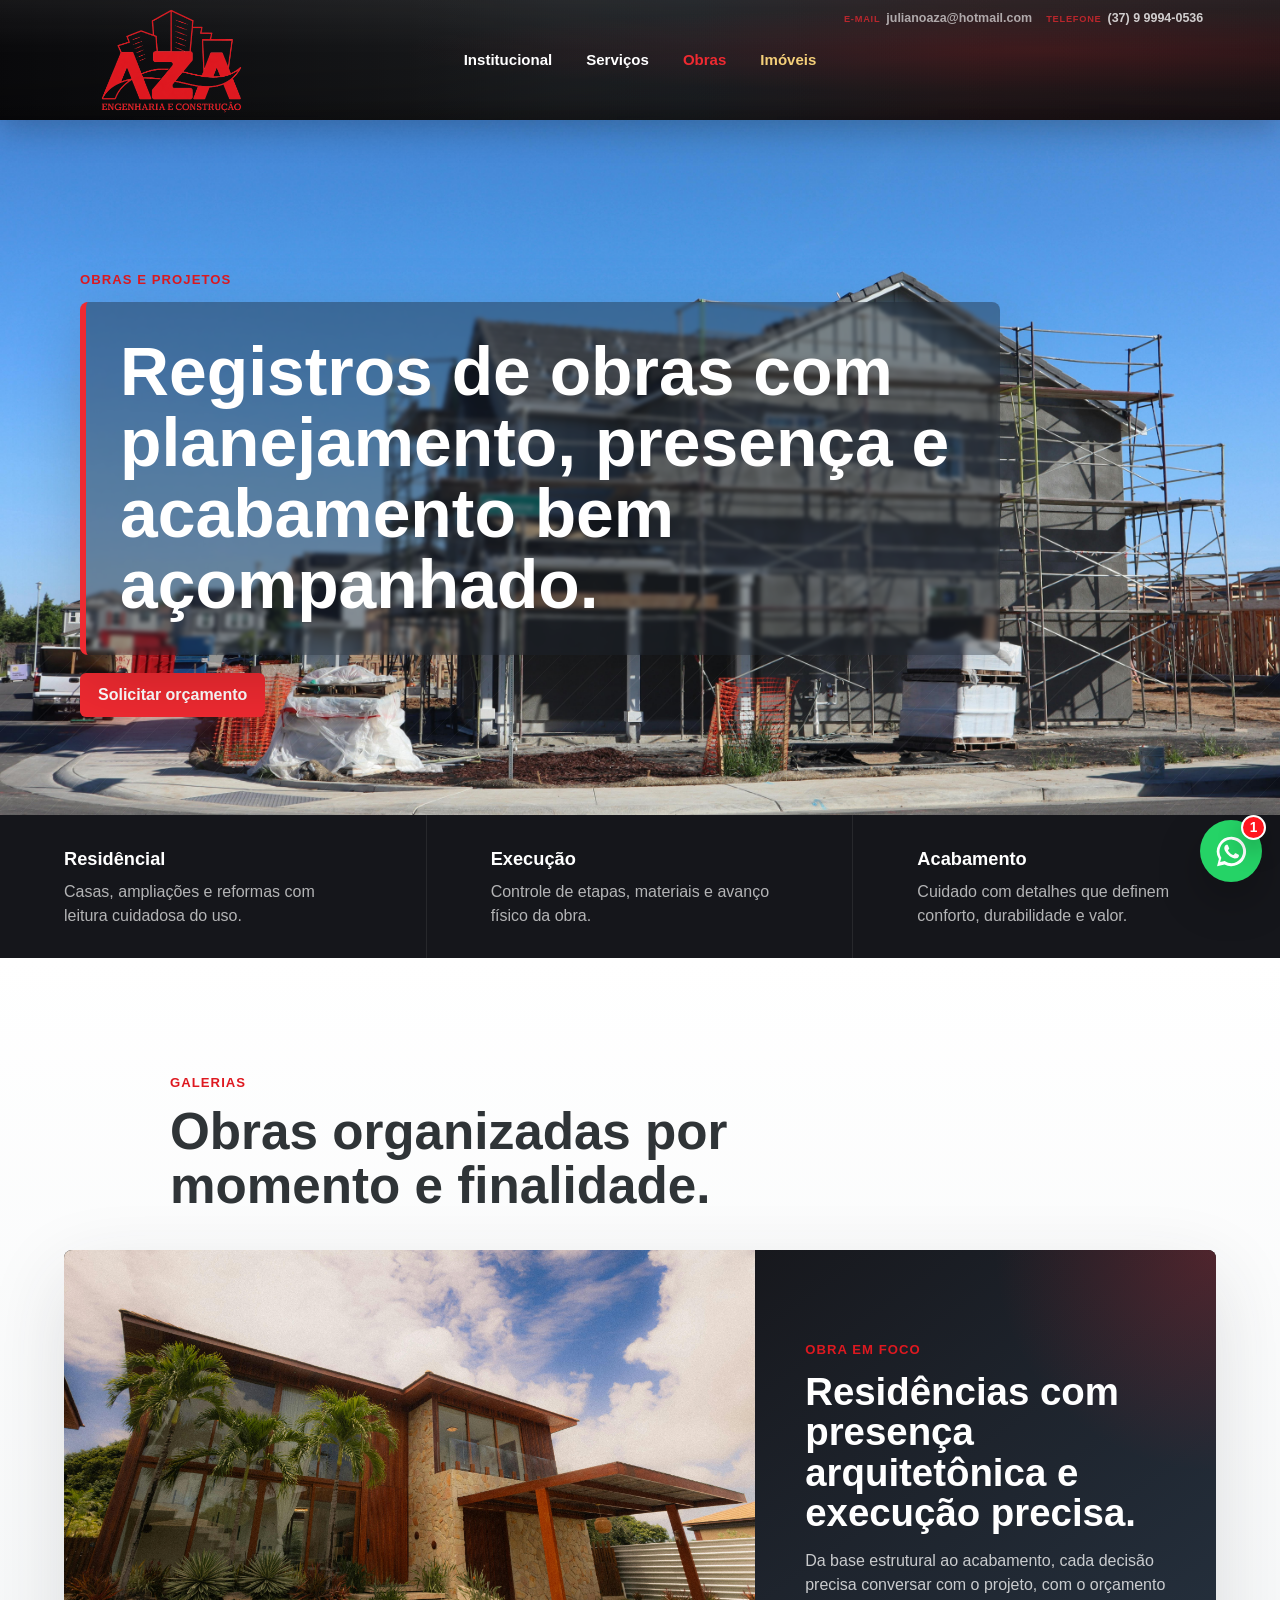
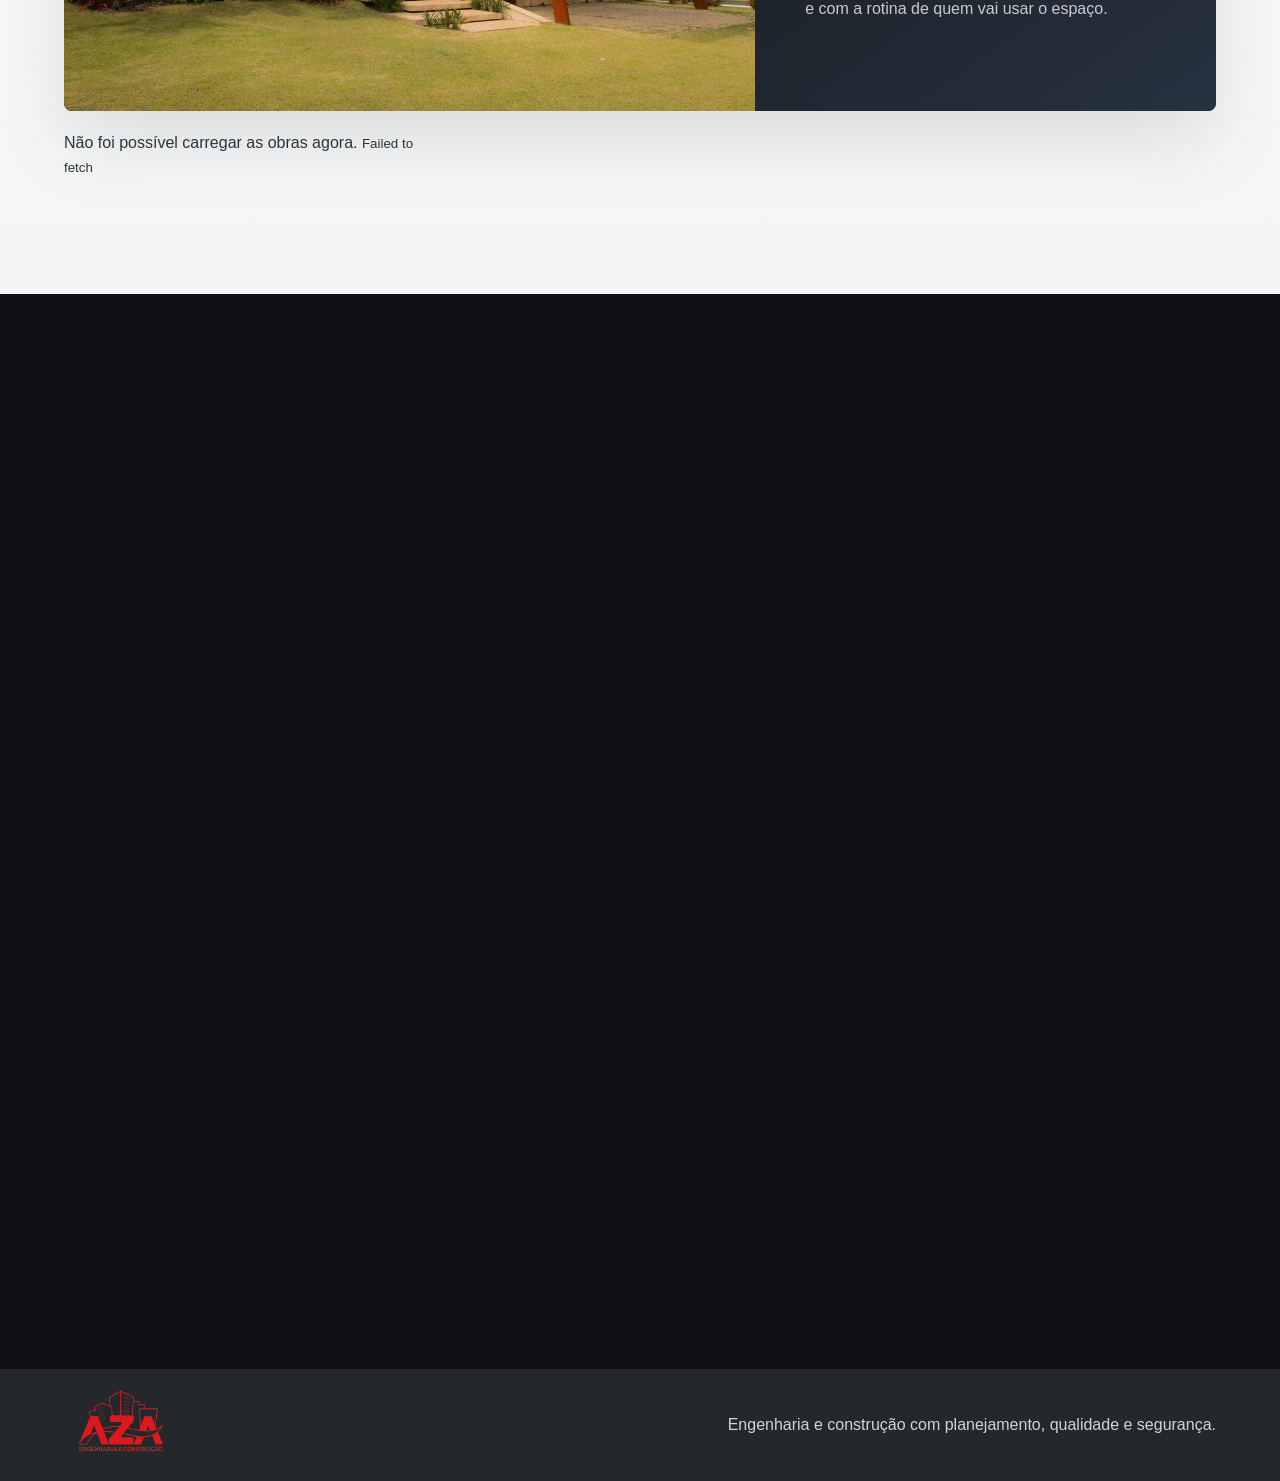
==== commit 549617a2: "Ajusta destaque de obras" ====
--- a/obras.html
+++ b/obras.html
@@ -71,7 +71,7 @@
         <div class="project-feature reveal" id="featured-work">
           <img src="assets/images/pexels-alef-morais-336305364-34277690.jpg" alt="Residência contemporânea com fachada em madeira, vidro e pedra">
           <div class="project-feature-copy">
-            <p class="eyebrow">Destaque</p>
+            <p class="eyebrow">Obra em foco</p>
             <h3>Residências com presença arquitetônica e execução precisa.</h3>
             <p>Da base estrutural ao acabamento, cada decisão precisa conversar com o projeto, com o orçamento e com a rotina de quem vai usar o espaço.</p>
           </div>
